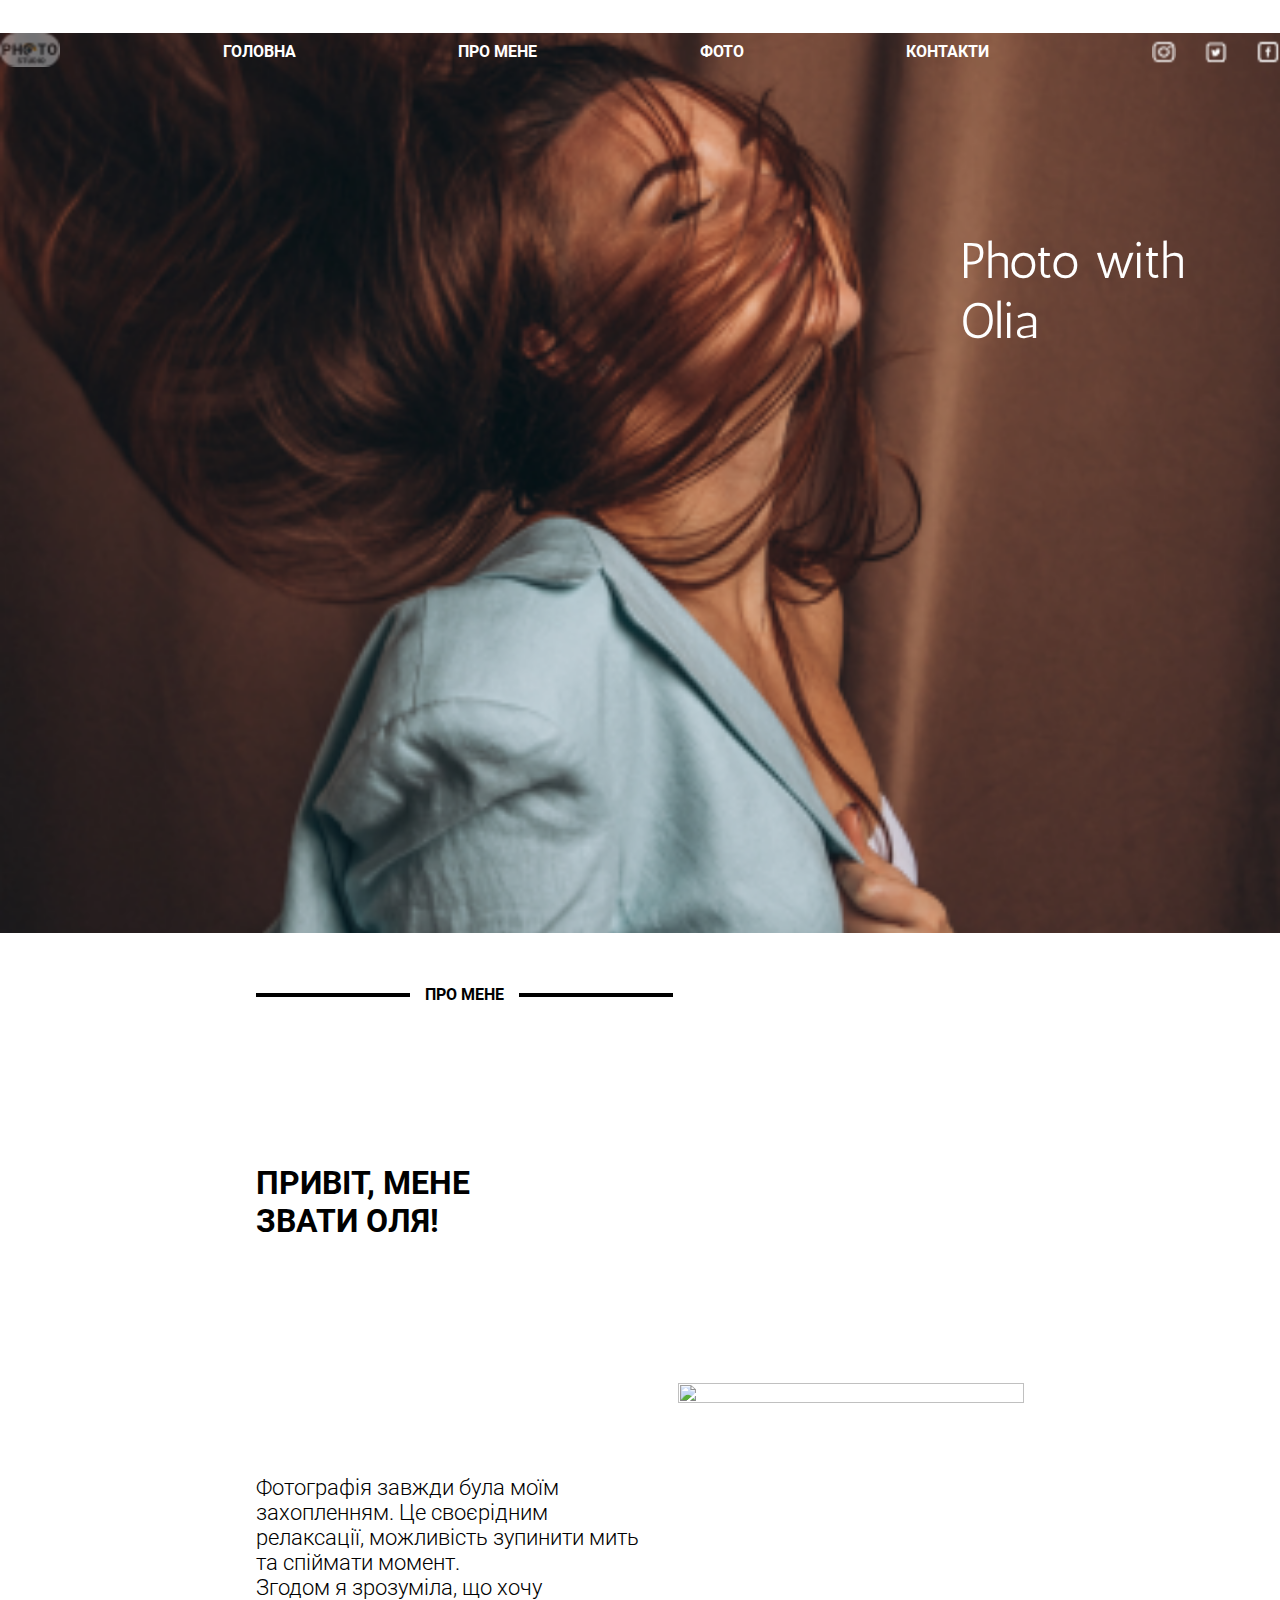
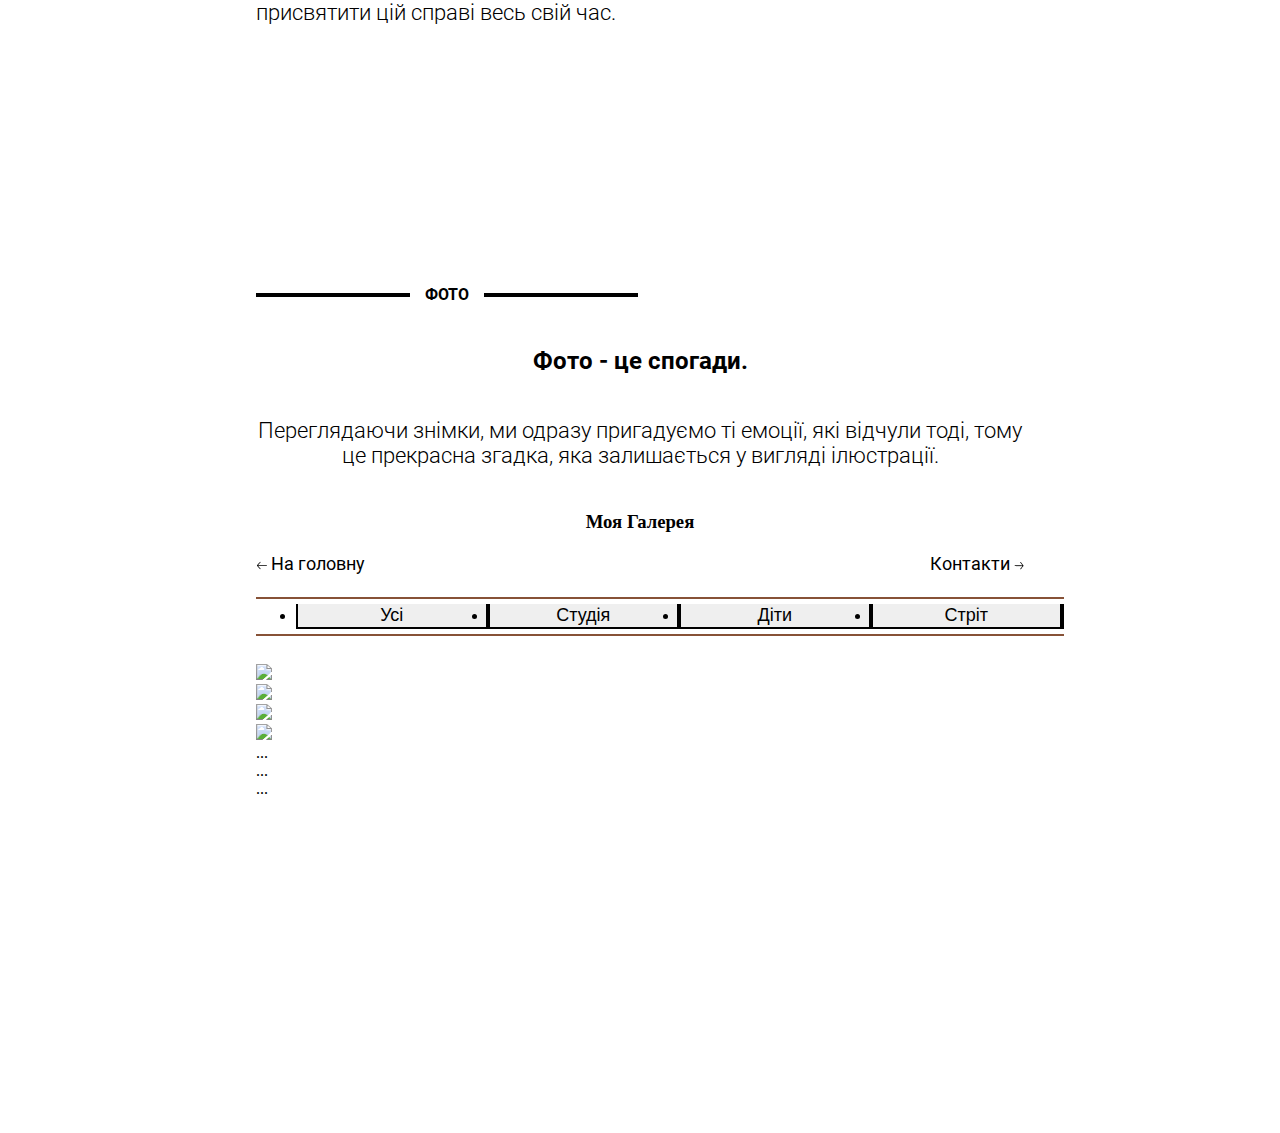
==== index.html @ 93c0c81e "was added new files" ====
<!DOCTYPE html>
<html>
<head>
	<title>Portfolio</title>
	<!-- CSS only -->
	<link href="https://cdn.jsdelivr.net/npm/bootstrap@5.2.0/dist/css/bootstrap.min.css" rel="stylesheet" integrity="sha384-gH2yIJqKdNHPEq0n4Mqa/HGKIhSkIHeL5AyhkYV8i59U5AR6csBvApHHNl/vI1Bx" crossorigin="anonymous">
	<link rel="stylesheet" type="text/css" href="css/style.css">
</head>
<body>

	<section id="first-srceen">
		<div class="container">
			<div class="row">
				<div class="col-md-12">
					<menu>
						<ul type="none" class="navbar-menu">
							<li>
								<img src="img/logo.png" width="60">
							</li>
							<li>
								<a href="">Головна</a>
							</li>
							<li>
								<a href="#aboutme">Про мене</a>
							</li>
							<li>
								<a href="#photos">Фото</a>
							</li>
							<li>
								<a href="">Контакти</a>
							</li>
							<li class="social-links">
								<a href="">
									<img src="img/inst.png" width="24" height="24">
								</a>
								<a href="">
									<img src="img/twitter.png" width="24" height="24">
								</a>
								<a href="">
									<img src="img/fb.png" width="24" height="24">
								</a>
							</li>
							
						</ul>
					</menu>
					<div class="main-txt">
						<p>Photo with Olia</p>
					</div>
				</div>
			</div>
		</div>

	</section>

<!-- 	<div class="top-part">
				<div class="lines"></div>
				<div class="aboutme-txt">ПРО МЕНЕ</div>
				<div class="lines"></div>

			</div> -->

	<section id="aboutme">
		<div class="container-custom">
			<div class="top-part">
				<div class="lines"></div>
				<div class="aboutme-txt">ПРО МЕНЕ</div>
				<div class="lines"></div>

			</div>
			<!-- <h1 class="hi">ПРИВІТ, МЕНЕ ЗВАТИ ОЛЯ!</h1> -->
			<div class="bottom-part">
				<div class="lft">
					<h1 class="hi">ПРИВІТ, МЕНЕ ЗВАТИ ОЛЯ!</h1>
					<p>Фотографія завжди була моїм захопленням. Це своєрідним релаксації, можливість зупинити мить та спіймати момент.
					<br>Згодом я зрозуміла, що хочу присвятити цій справі весь свій час.</p>
				</div>
				<div class="rghtt">
					<img src="img/img3.jpg" width="100%" height="100%">
				</div>
			</div>
		</div>
		
	</section>

	<section id="photos">
		<div class="container-custom">
			<div class="top-part">
				<div class="lines"></div>
				<div class="aboutme-txt">ФОТО</div>
				<div class="lines"></div>

			</div>

			<h2>Фото - це спогади.</h2>

			<p>Переглядаючи знімки, ми одразу пригадуємо ті емоції, які відчули тоді, тому це прекрасна згадка, яка залишається у вигляді ілюстрації.</p>

			<h3 align="center">Моя Галерея</h3>

			<div class="gallery-all">
				<div class="top-all">
					<div>
						<img src="img/left.png">
						<a href="#first-srceen">На головну</a>
					</div>
					<div>
						<a href="">Контакти</a>
						<img src="img/right.png">
					</div>
				</div>
				<div class="categories">
					<ul class="nav nav-tabs" id="myTab" role="tablist">
					  <li class="nav-item" role="presentation">
					    <button class="nav-link active" id="home-tab" data-bs-toggle="tab" data-bs-target="#home-tab-pane" type="button" role="tab" aria-controls="home-tab-pane" aria-selected="true">Усі</button>
					  </li>
					  <li class="nav-item" role="presentation">
					    <button class="nav-link" id="profile-tab" data-bs-toggle="tab" data-bs-target="#profile-tab-pane" type="button" role="tab" aria-controls="profile-tab-pane" aria-selected="false">Студія</button>
					  </li>
					  <li class="nav-item" role="presentation">
					    <button class="nav-link" id="contact-tab" data-bs-toggle="tab" data-bs-target="#contact-tab-pane" type="button" role="tab" aria-controls="contact-tab-pane" aria-selected="false">Діти</button>
					  </li>
					   <li class="nav-item" role="presentation">
					    <button class="nav-link" id="contact-tab" data-bs-toggle="tab" data-bs-target="#contact-tab-pane" type="button" role="tab" aria-controls="contact-tab-pane" aria-selected="false">Стріт</button>
					  </li>
					</ul>
					<div class="tab-content" id="myTabContent">
					  <div class="tab-pane fade show active" id="home-tab-pane" role="tabpanel" aria-labelledby="home-tab" tabindex="0">
					  	<div class="container">
					  		<div class="row">
					  			<div class="col-md-3">
					  				<img src="img/gallery/img1.jpg" width="100%">
					  			</div>
					  			<div class="col-md-3">
					  				<img src="img/gallery/img2.jpg" width="100%">
					  			</div>
					  			<div class="col-md-3">
					  				<img src="img/gallery/img3.jpg" width="100%">
					  			</div>
					  			<div class="col-md-3">
					  				<img src="img/gallery/img4.jpg" width="100%">
					  			</div>
					  		</div>
					  	</div>
					  </div>

					  <div class="tab-pane fade" id="profile-tab-pane" role="tabpanel" aria-labelledby="profile-tab" tabindex="0">...</div>

					  <div class="tab-pane fade" id="contact-tab-pane" role="tabpanel" aria-labelledby="contact-tab" tabindex="0">...</div>

					  <div class="tab-pane fade" id="disabled-tab-pane" role="tabpanel" aria-labelledby="disabled-tab" tabindex="0">...</div>
					</div>
				</div>
			</div>
		</div>
		
	</section>

<!-- JavaScript Bundle with Popper -->
<script src="https://cdn.jsdelivr.net/npm/bootstrap@5.2.0/dist/js/bootstrap.bundle.min.js" integrity="sha384-A3rJD856KowSb7dwlZdYEkO39Gagi7vIsF0jrRAoQmDKKtQBHUuLZ9AsSv4jD4Xa" crossorigin="anonymous"></script>
</body>
</html>
---- css/style.css ----
@font-face {
	font-family: Roboto;
  	src: url(../fonts/Roboto/Roboto-Regular.ttf);
}

@font-face {
	font-family: RobotoBold;
  	src: url(../fonts/Roboto/Roboto-Bold.ttf);
}

@font-face {
	font-family: RobotoLight;
  	src: url(../fonts/Roboto/Roboto-Light.ttf);
}

@font-face {
	font-family: Antic;
  	src: url(../fonts/Antic/Antic-Regular.ttf);
}

body {
	margin: 0;
	padding: 0;
	box-sizing: border-box;
}

#first-srceen {
	background-image: url(../img/mainimg.png);
	width: 100%;
	height: 100vh;
	background-repeat: no-repeat;
	background-size: cover;
	background-position: center;
}

menu {
	margin-top: 33px;
	padding-left: 0;
	margin-bottom: 160px;
}

.navbar-menu {
	padding-left: 0;
	display: flex;
	width: 100%;
	justify-content: space-between;
	align-items: center;
}

.navbar-menu li a {
	font-family: RobotoBold;
	font-style: normal;
	font-size: 16px;
	line-height: 8px;
	color: #fff;
	text-transform: uppercase;
	text-decoration: none;
}

.social-links {
	width: 10%;
	display: flex;
	justify-content: space-between;
}

.main-txt {
	font-family: Antic;
	font-style: normal;
	font-weight: 400;
	font-size: 50px;
	line-height: normal;
	color: #FFFFFF;
	width: 299px;
	margin-left: 75%;

}


/* about me */

#aboutme
 {
	width: 100%;
	height: 100vh;
	padding-top: 58px;
	padding-bottom: 69px;
	box-sizing: border-box;
}

#photos {
	width: 100%;
	height: 100vh;
	padding-top: 58px;
	padding-bottom: 69px;
	box-sizing: border-box;

}

.container-custom {
	width: 60%;
	margin: 0 auto;
	height: 90%;
}

.top-part {
	display: flex;
	align-items: center;
	margin-bottom: 48px;
}

.lines {
	width: 150px;
	border: 2px solid #000000;
	height: 0;
}

.aboutme-txt {
	font-family: RobotoBold;
	font-style: normal;
	font-size: 16px;
	line-height: 8px;
	color: #000000;
	margin-left: 15px;
	margin-right: 15px;
	display: flex;
	align-items: center;
}

h1 {
	width: 260px;
	font-family: RobotoBold;
	font-style: normal;
	line-height: normal;
	color: #000000;

}

.rghtt {
	width: 45%;
}

.lft {
	width: 50%;
	display: flex;
	align-items: flex-start;
    flex-direction: column;
    justify-content: space-around;
    height: 100%;
}

.lft p {
	font-family: RobotoLight;
	font-style: normal;
	font-size: 22px;
	line-height: normal;
	color: #000000;
}

.bottom-part {
	display: flex;
	height: 100%;
	justify-content: space-between;
	align-items: center;
}

.rght {
	background-image: url(../img/img3.jpg);
	width: 50%;
	/*height: 100%;*/
	/*background-size: contain;*/
	background-repeat: no-repeat;
}

h2 {
	font-family: RobotoBold;
	/*font-size: 24px;*/
	line-height: 28px;
	color: #000000;
	text-align: center;
	margin-bottom: 43px;
}

#photos p {
	font-family: RobotoLight;
	font-size: 22px;
	line-height: normal;
	color: #000000;
	text-align: center;
	margin-bottom: 43px;

}

.gallery-all {
	width: 100%;
	margin-top: 20px;
	margin-bottom: 20px;
}

.top-all {
	width: 100%;
	display: flex;
	justify-content: space-between;
	margin-bottom: 23px;
}

.top-all a {
	font-family: Roboto;
	font-style: normal;
	font-size: 18px;
	text-decoration: none;
	color: #000;
}

.nav-tabs {
	width: 100%;
	display: flex;
	justify-content: space-between;
	border-top: 2px solid #875237;
	border-bottom: 2px solid #875237;
	padding-top: 5px;
	padding-bottom: 5px;
	margin-bottom: 28px;


}

.nav-item {
	width: 25%;

}

.nav-tabs .nav-link,
.nav-tabs .nav-link.active {
	border-left: 2px solid #000000;
/*	border-right: 2px solid #000000;*/
	border-radius: 0;
	border-top: 0;
	font-size: 18px;
	width: 100%;
	display: flex;
	justify-content: center;
	color: #000;
}

.nav-item:last-child {
	border-right: 2px solid #000000;
}
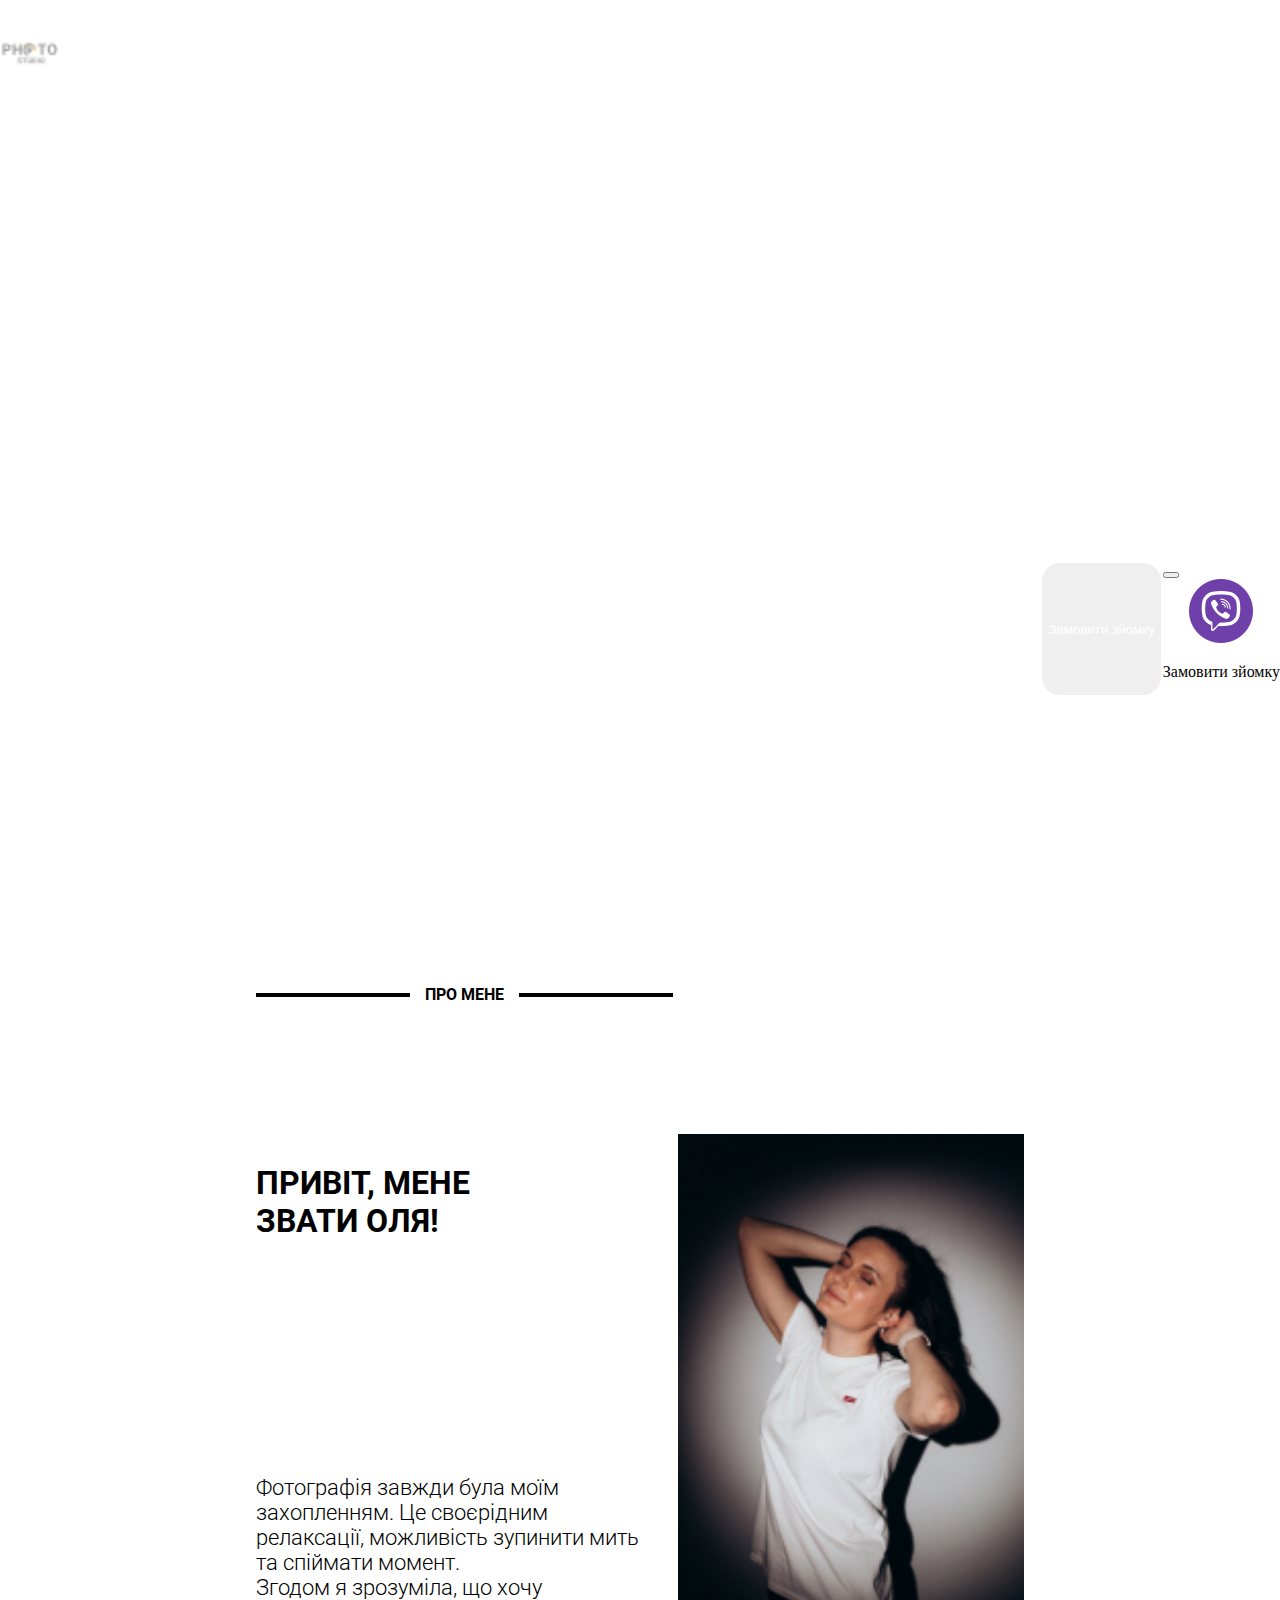
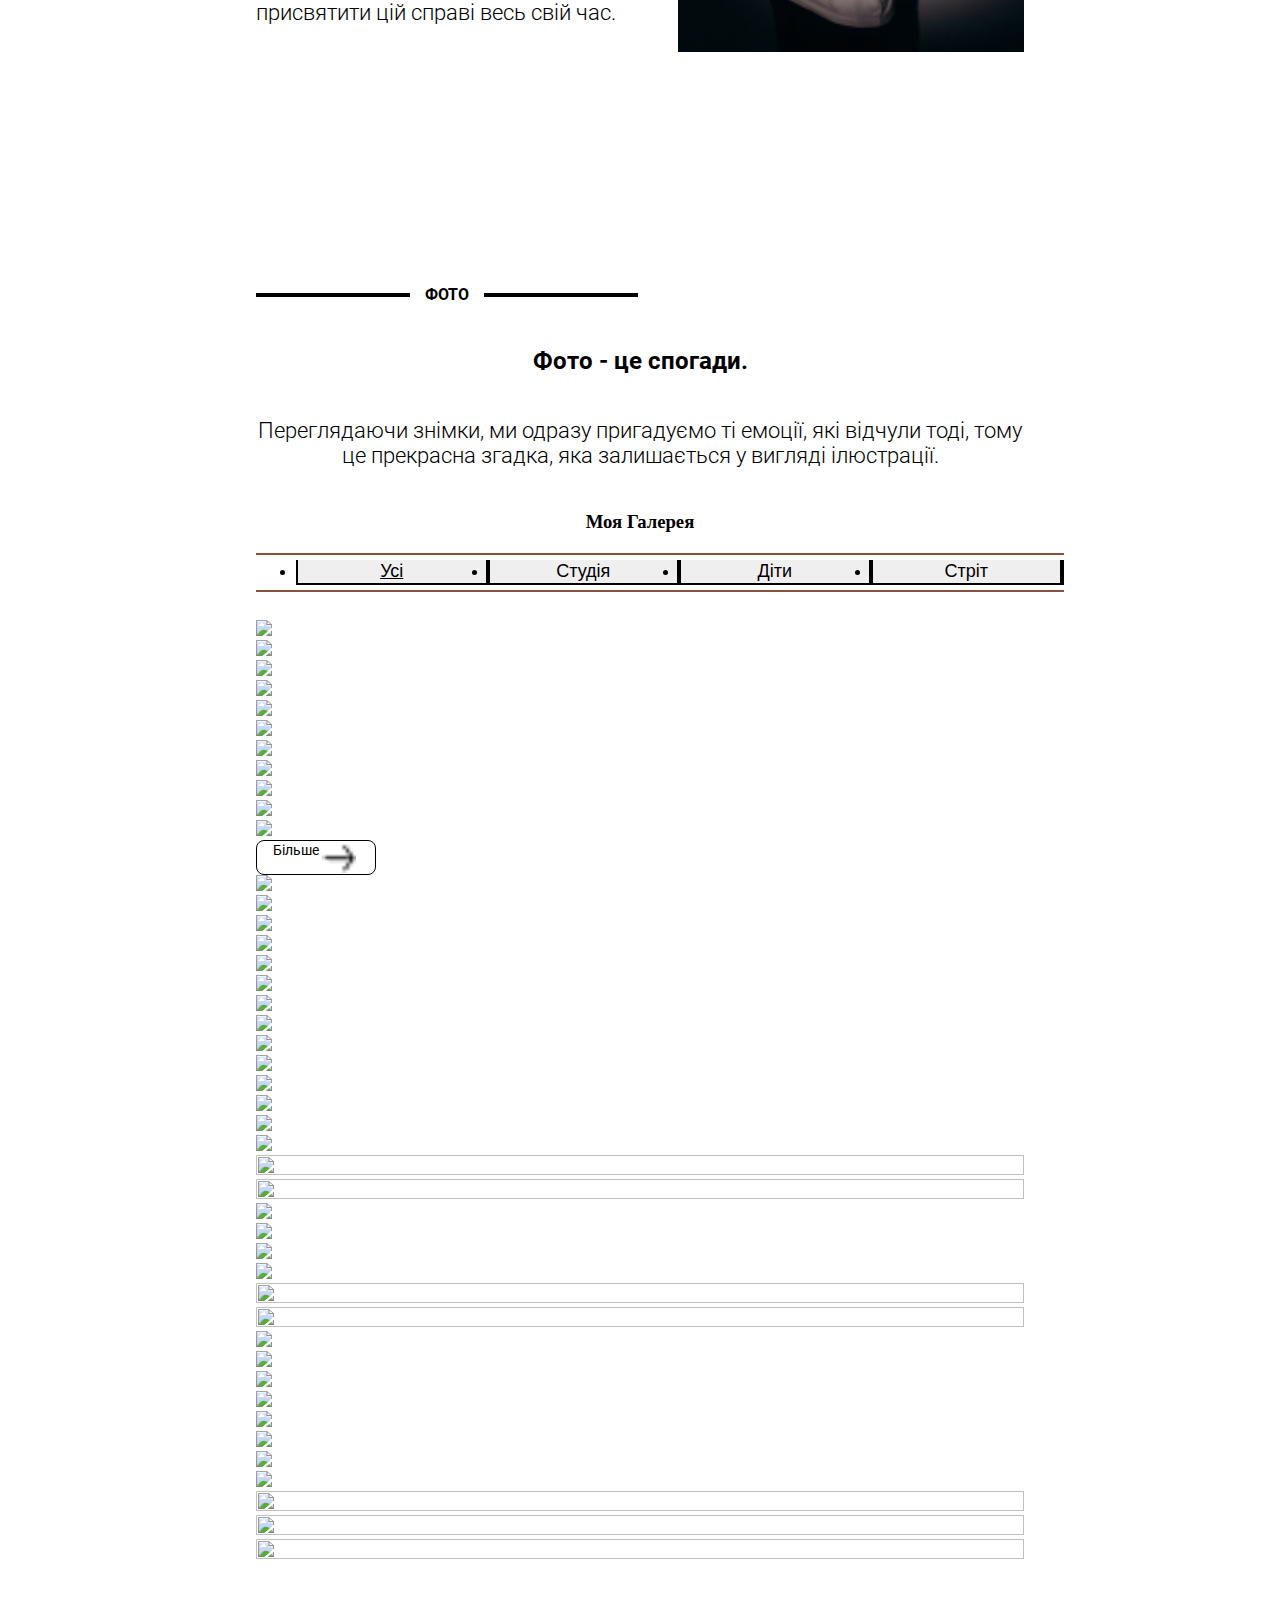
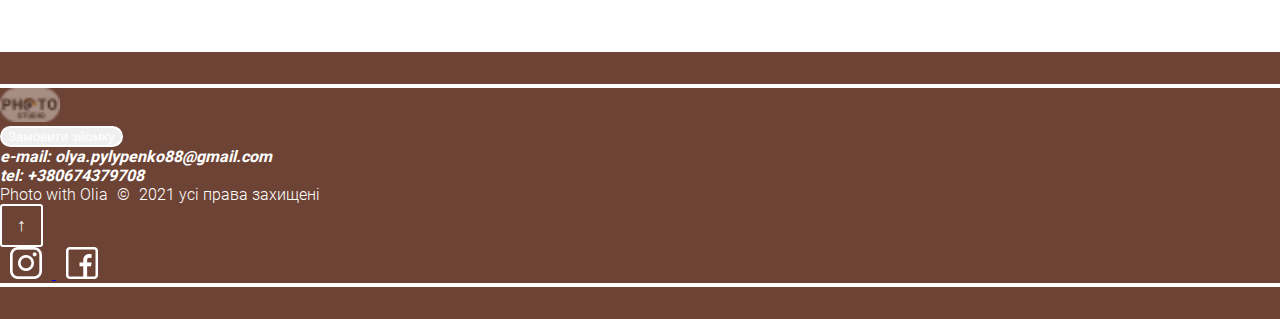
==== commit a8591b75: "was finished lending page" ====
--- a/index.html
+++ b/index.html
@@ -1,9 +1,15 @@
 <!DOCTYPE html>
 <html>
 <head>
-	<title>Portfolio</title>
+	<title>Photo with Olia</title>
 	<!-- CSS only -->
 	<link href="https://cdn.jsdelivr.net/npm/bootstrap@5.2.0/dist/css/bootstrap.min.css" rel="stylesheet" integrity="sha384-gH2yIJqKdNHPEq0n4Mqa/HGKIhSkIHeL5AyhkYV8i59U5AR6csBvApHHNl/vI1Bx" crossorigin="anonymous">
+	<link rel="icon" href="favicon.ico" type="image/x-icon">
+  	<link rel="shortcut icon" href="favicon.ico" type="image/x-icon">
+  	<!-- Apple Touch Icon -->
+  	<link rel="apple-touch-icon" href="favicon.ico">
+	<meta name="viewport" content="width=device-width, initial-scale=1">
+	<meta name="description" content="Photo with Olia">
 	<link rel="stylesheet" type="text/css" href="css/style.css">
 </head>
 <body>
@@ -15,7 +21,7 @@
 					<menu>
 						<ul type="none" class="navbar-menu">
 							<li>
-								<img src="img/logo.png" width="60">
+								<img src="img/logo.png" width="60" class="loggo">
 							</li>
 							<li>
 								<a href="">Головна</a>
@@ -27,17 +33,15 @@
 								<a href="#photos">Фото</a>
 							</li>
 							<li>
-								<a href="">Контакти</a>
+								<a href="#contacts">Контакти</a>
 							</li>
 							<li class="social-links">
-								<a href="">
-									<img src="img/inst.png" width="24" height="24">
+								<a href="https://www.instagram.com/pylypenko.olya/" target="_blank">
+									<img src="img/instagram.png" hspace="10">
 								</a>
-								<a href="">
-									<img src="img/twitter.png" width="24" height="24">
-								</a>
-								<a href="">
-									<img src="img/fb.png" width="24" height="24">
+
+								<a href="https://www.facebook.com/olya.pylypenko.96" target="_blank">
+									<img src="img/facebook.png" hspace="10">
 								</a>
 							</li>
 							
@@ -46,18 +50,37 @@
 					<div class="main-txt">
 						<p>Photo with Olia</p>
 					</div>
+
+					<div class="made-order">
+						<!-- Button trigger modal -->
+						<button type="button" class="btn made-order-btn" data-bs-toggle="modal" data-bs-target="#exampleModal">
+						  Замовити зйомку
+						</button>
+
+						<!-- Modal -->
+						<div class="modal fade" id="exampleModal" tabindex="-1" aria-labelledby="exampleModalLabel" aria-hidden="true">
+						  <div class="modal-dialog">
+						    <div class="modal-content">
+						      <div class="modal-header">
+						        <button type="button" class="btn-close" data-bs-dismiss="modal" aria-label="Close"></button>
+						      </div>
+						      <div class="modal-body">
+						      	<a href="viber://chat?number=+380674379708">
+						        	<img src="img/viber.png">
+
+						        </a>
+						        <p>Замовити зйомку</p>
+						      </div>
+						    </div>
+						  </div>
+						</div>
+					</div>
 				</div>
 			</div>
 		</div>
 
 	</section>
 
-<!-- 	<div class="top-part">
-				<div class="lines"></div>
-				<div class="aboutme-txt">ПРО МЕНЕ</div>
-				<div class="lines"></div>
-
-			</div> -->
 
 	<section id="aboutme">
 		<div class="container-custom">
@@ -67,7 +90,6 @@
 				<div class="lines"></div>
 
 			</div>
-			<!-- <h1 class="hi">ПРИВІТ, МЕНЕ ЗВАТИ ОЛЯ!</h1> -->
 			<div class="bottom-part">
 				<div class="lft">
 					<h1 class="hi">ПРИВІТ, МЕНЕ ЗВАТИ ОЛЯ!</h1>
@@ -75,7 +97,7 @@
 					<br>Згодом я зрозуміла, що хочу присвятити цій справі весь свій час.</p>
 				</div>
 				<div class="rghtt">
-					<img src="img/img3.jpg" width="100%" height="100%">
+					<img src="img/gallery/self2.png" width="100%" height="100%">
 				</div>
 			</div>
 		</div>
@@ -98,16 +120,6 @@
 			<h3 align="center">Моя Галерея</h3>
 
 			<div class="gallery-all">
-				<div class="top-all">
-					<div>
-						<img src="img/left.png">
-						<a href="#first-srceen">На головну</a>
-					</div>
-					<div>
-						<a href="">Контакти</a>
-						<img src="img/right.png">
-					</div>
-				</div>
 				<div class="categories">
 					<ul class="nav nav-tabs" id="myTab" role="tablist">
 					  <li class="nav-item" role="presentation">
@@ -120,7 +132,7 @@
 					    <button class="nav-link" id="contact-tab" data-bs-toggle="tab" data-bs-target="#contact-tab-pane" type="button" role="tab" aria-controls="contact-tab-pane" aria-selected="false">Діти</button>
 					  </li>
 					   <li class="nav-item" role="presentation">
-					    <button class="nav-link" id="contact-tab" data-bs-toggle="tab" data-bs-target="#contact-tab-pane" type="button" role="tab" aria-controls="contact-tab-pane" aria-selected="false">Стріт</button>
+					    <button class="nav-link" id="street-tab" data-bs-toggle="tab" data-bs-target="#street-tab-pane" type="button" role="tab" aria-controls="street-tab-pane" aria-selected="false">Стріт</button>
 					  </li>
 					</ul>
 					<div class="tab-content" id="myTabContent">
@@ -140,20 +152,263 @@
 					  				<img src="img/gallery/img4.jpg" width="100%">
 					  			</div>
 					  		</div>
+					  		<div class="row mt-5">
+					  			<div class="col-md-3">
+					  				<img src="img/gallery/img9.jpg" width="100%">
+					  			</div>
+					  			<div class="col-md-3">
+					  				<img src="img/gallery/img6.jpg" width="100%">
+					  			</div>
+					  			<div class="col-md-3">
+					  				<img src="img/gallery/img7.jpg" width="100%">
+					  			</div>
+					  			<div class="col-md-3">
+					  				<img src="img/gallery/img8.jpg" width="100%">
+					  			</div>
+					  		</div>
+					  		<div class="row mt-5 mb-5">
+					  			<div class="col-md-3">
+					  				<img src="img/gallery/img10.jpg" width="100%">
+					  			</div>
+					  			<div class="col-md-3">
+					  				<img src="img/gallery/img11.jpg" width="100%">
+					  			</div>
+					  			<div class="col-md-3">
+					  				<img src="img/gallery/img12.jpg" width="100%">
+					  			</div>
+					  			<div class="col-md-3 d-flex align-items-center justify-content-center">
+					  				<button class="learn-more d-flex align-items-center">
+					  					<a href="gallery.html" target="_blank">Більше</a>
+					  					<img src="img/right.png" hspace="3">
+					  				</button>
+					  			</div>
+					  		</div>
 					  	</div>
 					  </div>
 
-					  <div class="tab-pane fade" id="profile-tab-pane" role="tabpanel" aria-labelledby="profile-tab" tabindex="0">...</div>
-
-					  <div class="tab-pane fade" id="contact-tab-pane" role="tabpanel" aria-labelledby="contact-tab" tabindex="0">...</div>
-
-					  <div class="tab-pane fade" id="disabled-tab-pane" role="tabpanel" aria-labelledby="disabled-tab" tabindex="0">...</div>
+					  <div class="tab-pane fade" id="profile-tab-pane" role="tabpanel" aria-labelledby="profile-tab" tabindex="0">
+					  	<!-- studio -->
+
+					  	<div class="container">
+					  		<div class="row">
+					  			<div class="col-md-3">
+					  				<img src="img/gallery/studio/img1.jpg" width="100%">
+					  			</div>
+					  			<div class="col-md-3">
+					  				<img src="img/gallery/studio/img17.jpg" width="100%">
+					  			</div>
+
+
+					  			<div class="col-md-3">
+					  				<img src="img/gallery/studio/img18.jpg" width="100%">
+					  			</div>
+					  			
+					  			<div class="col-md-3">
+					  				<img src="img/gallery/studio/img19.jpg" width="100%">
+					  			</div>
+					  		</div>
+					  		<div class="row mt-5">
+					  			<div class="col-md-3">
+					  				<img src="img/gallery/studio/img2.jpg" width="100%">
+					  			</div>
+					  			<div class="col-md-3">
+					  				<img src="img/gallery/studio/img3.jpg" width="100%">
+					  			</div>
+					  			<div class="col-md-3">
+					  				<img src="img/gallery/studio/img4.jpg" width="100%">
+					  			</div>
+					  			<div class="col-md-3">
+					  				<img src="img/gallery/studio/st3.jpg" width="100%">
+					  			</div>
+					  		</div>
+					  		<div class="row mt-5 mb-5">
+					  			<div class="col-md-3">
+					  				<img src="img/gallery/studio/img6.jpg" width="100%">
+					  			</div>
+					  			<div class="col-md-3">
+					  				<img src="img/gallery/studio/img7.jpg" width="100%">
+					  			</div>
+					  			<div class="col-md-3">
+					  				<img src="img/gallery/studio/img8.jpg" width="100%">
+					  			</div>
+					  			<div class="col-md-3 d-flex align-items-center justify-content-center">
+					  				<img src="img/gallery/studio/img9.jpg" width="100%">
+					  			</div>
+					  		</div>
+					  	</div>
+
+						<!-- studio -->
+
+					  </div>
+
+					  <div class="tab-pane fade" id="contact-tab-pane" role="tabpanel" aria-labelledby="contact-tab" tabindex="0">
+					  		<!-- kids -->
+
+					  	<div class="container">
+					  		<div class="row">
+					  			<div class="col-md-3">
+					  				<img src="img/gallery/kids/img13.jpg" width="100%">
+					  			</div>
+
+					  			<div class="col-md-3">
+					  				<img src="img/gallery/kids/k5.jpg" width="100%">
+					  			</div>
+
+
+					  			<div class="col-md-6">
+					  				<img src="img/gallery/kids/k3.jpg" width="100%" height="100%">
+					  			</div>
+					  			
+					  		</div>
+					  		<div class="row mt-5">
+					  			<div class="col-md-6">
+					  				<img src="img/gallery/kids/k4.jpg" width="100%" height="100%">
+					  			</div>
+					  			<div class="col-md-3">
+					  				<img src="img/gallery/kids/k7.jpg" width="100%">
+					  			</div>
+					  			<div class="col-md-3">
+					  				<img src="img/gallery/kids/k8.jpg" width="100%">
+					  			</div>
+					  		</div>
+					  		<div class="row mt-5 mb-5">
+					  			<div class="col-md-3">
+					  				<img src="img/gallery/kids/k6.jpg" width="100%">
+					  			</div>
+					  			
+					  			<div class="col-md-3">
+					  				<img src="img/gallery/img10.jpg" width="100%">
+					  			</div>
+					  			<div class="col-md-6">
+					  				<img src="img/gallery/kids/k1.jpg" width="100%" height="100%">
+					  			</div>
+					  		</div>
+					  		<div class="row mt-5 mb-5">
+					  			<div class="col-md-6">
+					  				<img src="img/gallery/kids/k2.jpg" width="100%" height="100%">
+					  			</div>
+					  			<div class="col-md-3">
+					  				<img src="img/gallery/img11.jpg" width="100%">
+					  			</div>
+					  			
+					  			<div class="col-md-3">
+					  				<img src="img/gallery/img12.jpg" width="100%">
+					  			</div>
+					  		
+					  		</div>
+					  	</div>
+
+						<!-- kids -->
+					  </div>
+
+					  <div class="tab-pane fade" id="street-tab-pane" role="tabpanel" aria-labelledby="disabled-tab" tabindex="0">
+					  	<!-- street -->
+
+					  	<div class="container">
+					  		<div class="row mt-5">
+					  			<div class="col-md-3">
+					  				<img src="img/gallery/street/img14.jpg" width="100%">
+					  			</div>
+					  			<div class="col-md-3">
+					  				<img src="img/gallery/street/img15.jpg" width="100%">
+					  			</div>
+					  			<div class="col-md-3">
+					  				<img src="img/gallery/street/img20.jpg" width="100%">
+					  			</div>
+					  			<div class="col-md-3">
+					  				<img src="img/gallery/street/img21.jpg" width="100%">
+					  			</div>
+					  		</div>
+
+					  		<div class="row mt-5">
+					  			<div class="col-md-3">
+					  				<img src="img/gallery/street/img22.jpg" width="100%">
+					  			</div>
+					  			<div class="col-md-3">
+					  				<img src="img/gallery/street/img11.jpg" width="100%">
+					  			</div>
+
+
+					  			<div class="col-md-6">
+					  				<img src="img/gallery/street/str1.jpg" width="100%" height="100%">
+					  			</div>
+
+					  			
+					  		</div>
+					  	
+					  		<div class="row mt-5 mb-5">
+					  			<div class="col-md-6">
+					  				<img src="img/gallery/street/str2.jpg" width="100%" height="100%">
+					  			</div>
+					  			<div class="col-md-6">
+					  				<img src="img/gallery/street/str3.jpg" width="100%" height="100%">
+					  			</div>
+					  			
+					  		</div>
+					  	</div>
+
+						<!-- street -->
+					  </div>
 					</div>
 				</div>
 			</div>
 		</div>
 		
 	</section>
+
+	<footer id="contacts">
+		<div class="container">
+			<div class="row">
+				<div class="col-md-12">
+					<div class="line-footer"></div>
+				</div>
+			</div>
+			<div class="row mt-5 mb-5">
+				<div class="col-md-4 d-flex align-items-center fl">
+					<img src="img/logo.png" width="60"  class="loggo">
+				</div>
+				<div class="col-md-4 d-flex justify-content-center align-items-center">
+					<button type="button" class="btn made-order-btn" data-bs-toggle="modal" data-bs-target="#exampleModal">
+						  Замовити зйомку
+						</button>
+				</div>
+				<div class="col-md-4 d-flex justify-content-center align-items-center">
+					<address>
+						<span>e-mail: olya.pylypenko88@gmail.com</span>
+						<span>tel: +380674379708</span>
+					</address>
+				</div>
+			</div>
+
+			<div class="row mb-5">
+				<div class="col-md-4 d-flex align-items-center rights">
+					<span>Photo with Olia</span>
+					<span class="copy">&copy;</span>
+					<span> 2021 усі права захищені </span>
+				</div>
+				<div class="col-md-4 d-flex justify-content-center align-items-center">
+					<div class="square">
+						<a href="#first-srceen" class="to-top">&uarr;</a>
+					</div>
+				</div>
+				<div class="col-md-4 d-flex justify-content-center align-items-center">
+					<a href="https://www.instagram.com/pylypenko.olya/" target="_blank">
+						<img src="img/instagram.png" hspace="10">
+					</a>
+
+					<a href="https://www.facebook.com/olya.pylypenko.96" target="_blank">
+					<img src="img/facebook.png" hspace="10">
+					</a>
+				</div>
+			</div>
+			<div class="row">
+				<div class="col-md-12">
+					<div class="line-footer"></div>
+				</div>
+			</div>
+		</div>
+		
+	</footer>
 
 <!-- JavaScript Bundle with Popper -->
 <script src="https://cdn.jsdelivr.net/npm/bootstrap@5.2.0/dist/js/bootstrap.bundle.min.js" integrity="sha384-A3rJD856KowSb7dwlZdYEkO39Gagi7vIsF0jrRAoQmDKKtQBHUuLZ9AsSv4jD4Xa" crossorigin="anonymous"></script>
--- a/css/style.css
+++ b/css/style.css
@@ -24,8 +24,13 @@
 	box-sizing: border-box;
 }
 
+body, html {
+	scroll-behavior: smooth;
+}
+
+
 #first-srceen {
-	background-image: url(../img/mainimg.png);
+	background-image: url(../img/gallery/self3.jpg);
 	width: 100%;
 	height: 100vh;
 	background-repeat: no-repeat;
@@ -55,6 +60,10 @@
 	color: #fff;
 	text-transform: uppercase;
 	text-decoration: none;
+}
+
+.navbar-menu li a:hover {
+	text-decoration: underline;
 }
 
 .social-links {
@@ -75,6 +84,32 @@
 
 }
 
+.made-order {
+	margin-top: 110px;
+	margin-left: 83%;
+}
+
+.made-order-btn {
+	border: 2px solid #fff;
+	border-radius: 20px;
+	color: #fff;
+}
+
+.modal-header {
+	border-bottom: 0;
+}
+
+.modal-dialog {
+	--bs-modal-width: 25%;
+}
+
+.modal-body {
+	display: flex;
+	justify-content: center;
+	align-items: center;
+	flex-direction: column;
+}
+
 
 /* about me */
 
@@ -89,7 +124,6 @@
 
 #photos {
 	width: 100%;
-	height: 100vh;
 	padding-top: 58px;
 	padding-bottom: 69px;
 	box-sizing: border-box;
@@ -211,6 +245,10 @@
 	color: #000;
 }
 
+.top-all a:hover {
+	text-decoration: underline;
+}
+
 .nav-tabs {
 	width: 100%;
 	display: flex;
@@ -221,7 +259,6 @@
 	padding-bottom: 5px;
 	margin-bottom: 28px;
 
-
 }
 
 .nav-item {
@@ -232,7 +269,6 @@
 .nav-tabs .nav-link,
 .nav-tabs .nav-link.active {
 	border-left: 2px solid #000000;
-/*	border-right: 2px solid #000000;*/
 	border-radius: 0;
 	border-top: 0;
 	font-size: 18px;
@@ -242,7 +278,220 @@
 	color: #000;
 }
 
+.nav-tabs .nav-link.active {
+	text-decoration: underline;
+}
+
 .nav-item:last-child {
 	border-right: 2px solid #000000;
 }
 
+.learn-more {
+	width: 120px;
+	height: 35px;
+	border: 1px solid #000000;
+	border-radius: 8px;
+	background-color: transparent;
+	display: flex;
+	justify-content: center;
+}
+
+.learn-more a {
+	font-family: Roboto;
+	font-size: 14px;
+	color: #000000;
+	text-decoration: none;
+}
+
+.learn-more a:hover {
+	text-decoration: underline;
+}
+
+/* footer */
+
+footer {
+	width: 100%;
+	padding-top: 32px;
+	padding-bottom: 32px;
+	background: #6D4335;
+}
+
+.line-footer {
+	width: 100%;
+	border: 2px solid #FFFFFF;
+}
+
+.order {
+	width: 213px;
+	height: 35px;
+	border: 1px solid #FFFFFF;
+	background: transparent;
+	border-radius: 13px;
+	font-size: 14px;
+	color: #FFFFFF;
+
+}
+
+address {
+	display: flex;
+	flex-direction: column;
+
+}
+
+address span {
+	color: #fff;
+	font-family: RobotoBold;
+}
+
+.rights {
+	font-family: RobotoLight;
+	font-size: 16px;
+	color: #FFFFFF;
+}
+
+.copy {
+	margin-left: 5px;
+	margin-right: 5px;
+}
+
+.square {
+	width: 39px;
+	height: 39px;
+	border: 2px solid #fff;
+	border-radius: 3px;
+	display: flex;
+	justify-content: center;
+	align-items: center;
+}
+
+.to-top {
+	text-decoration: none;
+	color: #fff;
+	font-size: 18px;
+}
+
+.social-footer {
+	display: flex;
+	justify-content: space-around;
+}
+
+.main-txt {
+	margin-left: 0px;
+	width: 100%;
+	display: flex;
+	justify-content: flex-end;
+}
+
+.main-txt p {
+	width: 18%;
+	text-align: left;
+}
+
+.made-order {
+	display: flex;
+	justify-content: flex-end;
+	margin-left: 0px;
+}
+
+.to-top:hover {
+	color: #fff !important;
+	/*text-decoration: none;*/
+}
+
+
+@media only screen and (min-width: 320px) and (max-width: 475px) {
+	.social-links {
+		display: none;
+	}
+	.navbar-menu li a {
+		font-size: 12px;
+	}
+	.loggo {
+		width: 40px;
+	}
+	.main-txt,
+	.made-order {
+		margin-left: 0;
+		width: 100%;
+		display: flex;
+		justify-content: flex-end;
+	}
+
+	.container-custom {
+		width: 90%;
+	}
+	.lft p {
+		font-size: 14px;
+	}
+	#aboutme {
+		height: auto;
+	}
+	.lines {
+		width: 50px;
+	}
+	h1 {
+		font-size: 24px;
+		width: 160px;
+	}
+	.aboutme-txt {
+		font-size: 12px;
+	}
+
+	h2 {
+		font-size: 24px;
+	}
+	#photos p {
+		font-size: 14px;
+	}
+	#photos {
+		padding-top: 0;
+	}
+	.nav-tabs .nav-link, .nav-tabs .nav-link.active {
+		font-size: 14px;
+	}
+
+	.col-md-3 {
+		width: 50%;
+		margin-bottom: 20px;
+	}
+	.mt-5
+	 {
+		margin-top: 20px !important;
+	}
+	.mb-5 {
+		margin-bottom: 0px !important;
+	}
+	.col-md-4,
+	.col-md-6 {
+		margin-bottom: 20px !important;
+	}
+	.rights {
+		justify-content: center;
+		font-size: 12px;
+	}
+	address {
+		align-items: center;
+		font-size: 12px;
+	}
+	.made-order-btn {
+		font-size: 12px;
+	}
+	.fl {
+		justify-content: center;
+	}
+
+	.main-txt p {
+		width: 43%;
+		text-align: left;
+		font-size: 30px;
+	}
+	.mrt-20 {
+		padding-top: 20px;
+	}
+}
+
+
+
+
+
+
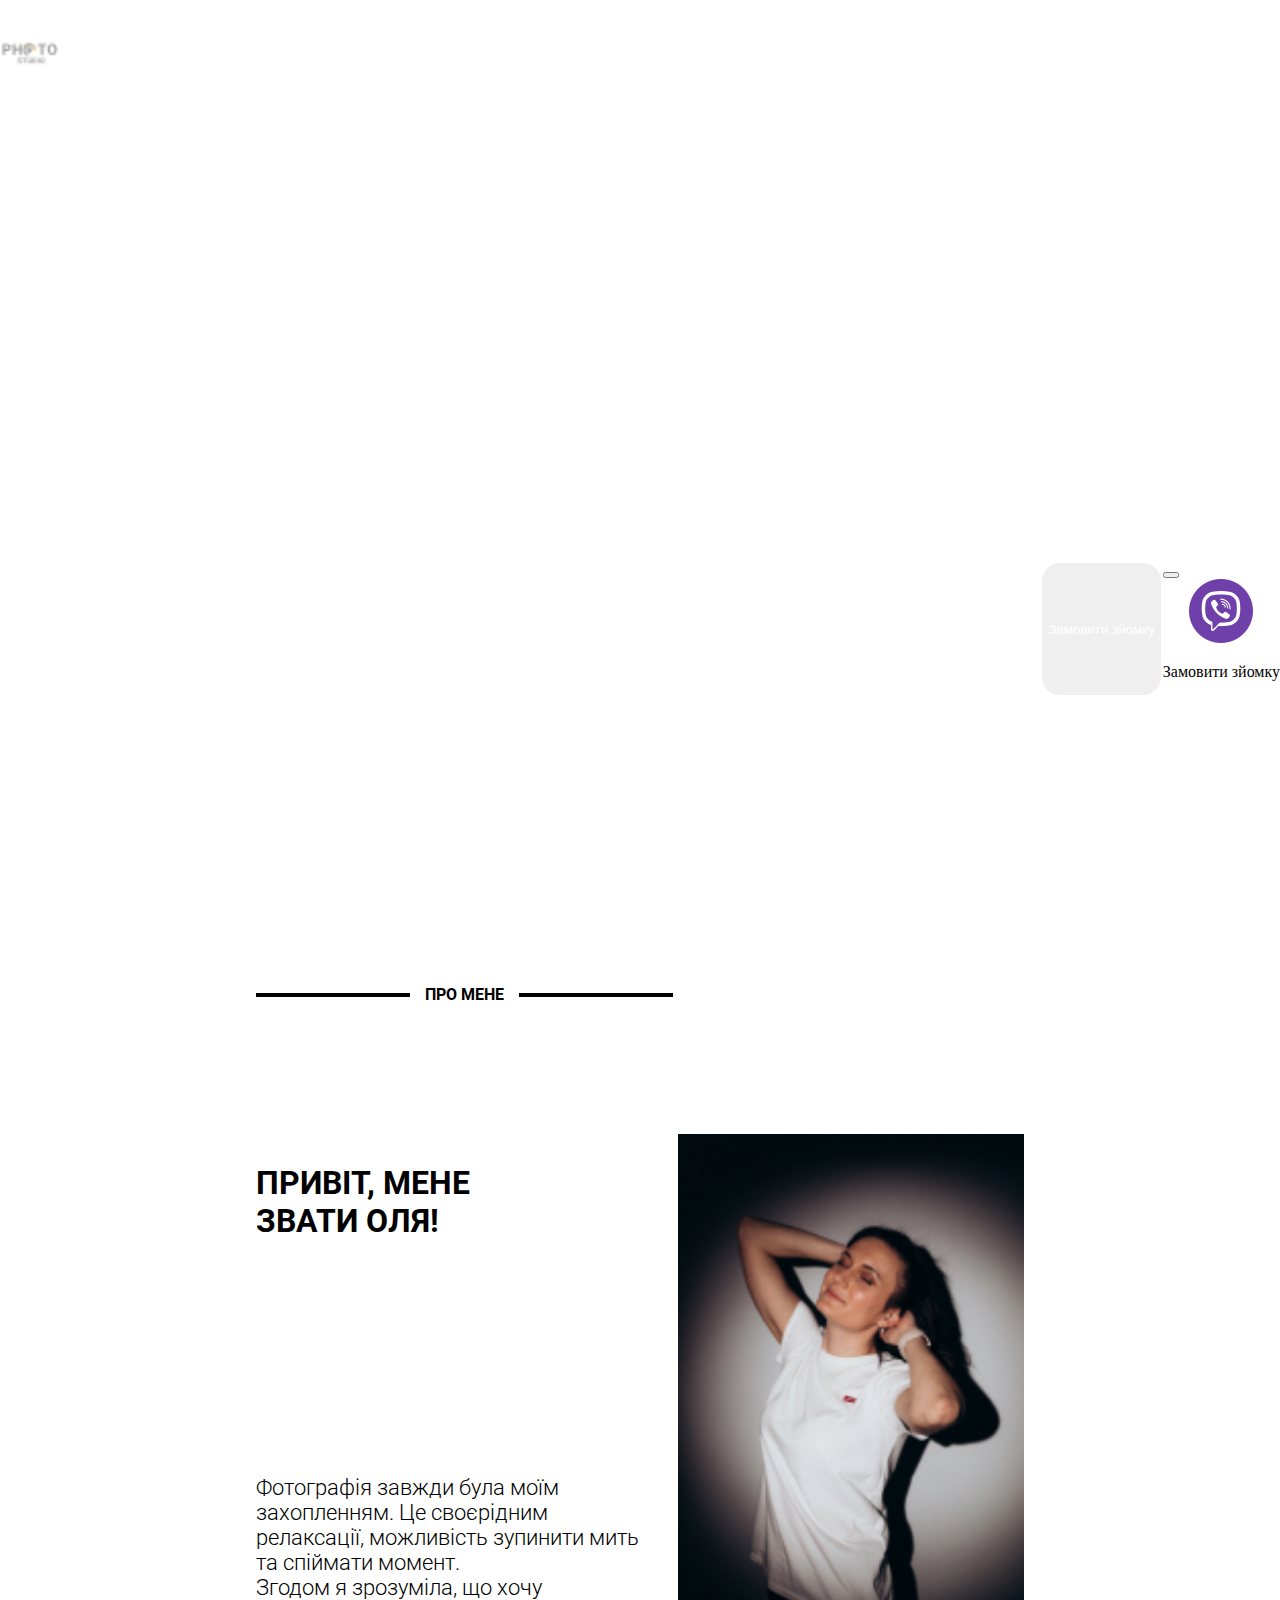
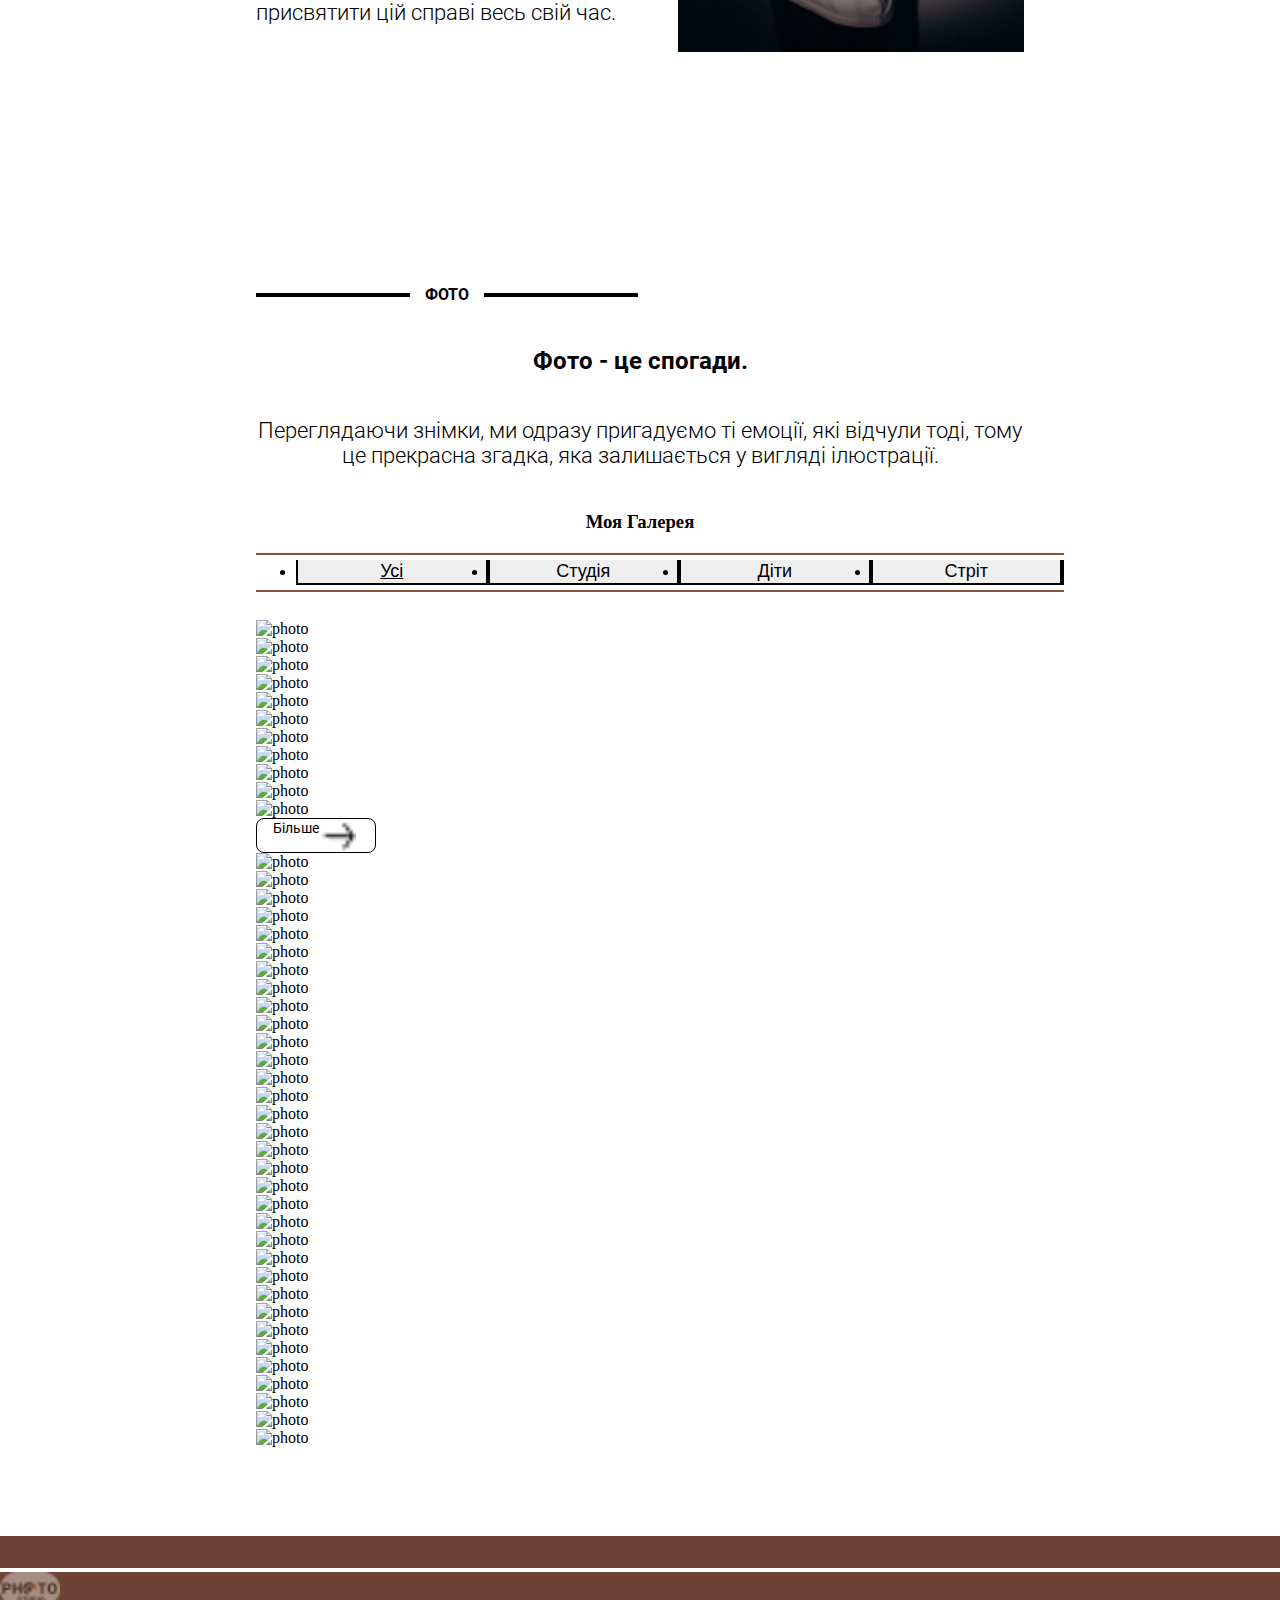
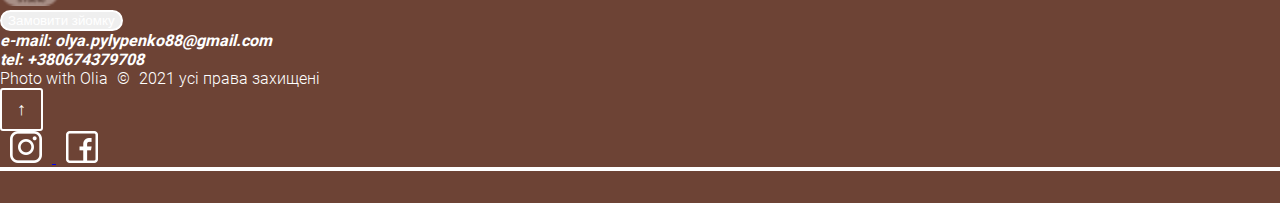
==== commit 110df3ba: "was added lazy loading and meta" ====
--- a/index.html
+++ b/index.html
@@ -2,6 +2,7 @@
 <html>
 <head>
 	<title>Photo with Olia</title>
+	<meta charset="utf-8">
 	<!-- CSS only -->
 	<link href="https://cdn.jsdelivr.net/npm/bootstrap@5.2.0/dist/css/bootstrap.min.css" rel="stylesheet" integrity="sha384-gH2yIJqKdNHPEq0n4Mqa/HGKIhSkIHeL5AyhkYV8i59U5AR6csBvApHHNl/vI1Bx" crossorigin="anonymous">
 	<link rel="icon" href="favicon.ico" type="image/x-icon">
@@ -21,7 +22,7 @@
 					<menu>
 						<ul type="none" class="navbar-menu">
 							<li>
-								<img src="img/logo.png" width="60" class="loggo">
+								<img src="img/logo.png" loading="lazy" width="60" class="loggo">
 							</li>
 							<li>
 								<a href="">Головна</a>
@@ -37,11 +38,11 @@
 							</li>
 							<li class="social-links">
 								<a href="https://www.instagram.com/pylypenko.olya/" target="_blank">
-									<img src="img/instagram.png" hspace="10">
+									<img src="img/instagram.png" loading="lazy" hspace="10">
 								</a>
 
 								<a href="https://www.facebook.com/olya.pylypenko.96" target="_blank">
-									<img src="img/facebook.png" hspace="10">
+									<img src="img/facebook.png" loading="lazy" hspace="10">
 								</a>
 							</li>
 							
@@ -66,7 +67,7 @@
 						      </div>
 						      <div class="modal-body">
 						      	<a href="viber://chat?number=+380674379708">
-						        	<img src="img/viber.png">
+						        	<img src="img/viber.png" loading="lazy" alt="viber">
 
 						        </a>
 						        <p>Замовити зйомку</p>
@@ -97,7 +98,7 @@
 					<br>Згодом я зрозуміла, що хочу присвятити цій справі весь свій час.</p>
 				</div>
 				<div class="rghtt">
-					<img src="img/gallery/self2.png" width="100%" height="100%">
+					<img src="img/gallery/self2.png" width="100%" height="100%" loading="lazy" alt="self">
 				</div>
 			</div>
 		</div>
@@ -140,46 +141,46 @@
 					  	<div class="container">
 					  		<div class="row">
 					  			<div class="col-md-3">
-					  				<img src="img/gallery/img1.jpg" width="100%">
-					  			</div>
-					  			<div class="col-md-3">
-					  				<img src="img/gallery/img2.jpg" width="100%">
-					  			</div>
-					  			<div class="col-md-3">
-					  				<img src="img/gallery/img3.jpg" width="100%">
-					  			</div>
-					  			<div class="col-md-3">
-					  				<img src="img/gallery/img4.jpg" width="100%">
+					  				<img src="img/gallery/img1.jpg" width="100%" loading="lazy" alt="photo">
+					  			</div>
+					  			<div class="col-md-3">
+					  				<img src="img/gallery/img2.jpg" width="100%" loading="lazy" alt="photo">
+					  			</div>
+					  			<div class="col-md-3">
+					  				<img src="img/gallery/img3.jpg" width="100%" loading="lazy" alt="photo">
+					  			</div>
+					  			<div class="col-md-3">
+					  				<img src="img/gallery/img4.jpg" width="100%" loading="lazy" alt="photo">
 					  			</div>
 					  		</div>
 					  		<div class="row mt-5">
 					  			<div class="col-md-3">
-					  				<img src="img/gallery/img9.jpg" width="100%">
-					  			</div>
-					  			<div class="col-md-3">
-					  				<img src="img/gallery/img6.jpg" width="100%">
-					  			</div>
-					  			<div class="col-md-3">
-					  				<img src="img/gallery/img7.jpg" width="100%">
-					  			</div>
-					  			<div class="col-md-3">
-					  				<img src="img/gallery/img8.jpg" width="100%">
+					  				<img src="img/gallery/img9.jpg" width="100%" loading="lazy" alt="photo">
+					  			</div>
+					  			<div class="col-md-3">
+					  				<img src="img/gallery/img6.jpg" width="100%" loading="lazy" alt="photo">
+					  			</div>
+					  			<div class="col-md-3">
+					  				<img src="img/gallery/img7.jpg" width="100%" loading="lazy" alt="photo">
+					  			</div>
+					  			<div class="col-md-3">
+					  				<img src="img/gallery/img8.jpg" width="100%" loading="lazy" alt="photo">
 					  			</div>
 					  		</div>
 					  		<div class="row mt-5 mb-5">
 					  			<div class="col-md-3">
-					  				<img src="img/gallery/img10.jpg" width="100%">
-					  			</div>
-					  			<div class="col-md-3">
-					  				<img src="img/gallery/img11.jpg" width="100%">
-					  			</div>
-					  			<div class="col-md-3">
-					  				<img src="img/gallery/img12.jpg" width="100%">
+					  				<img src="img/gallery/img10.jpg" width="100%" loading="lazy" alt="photo">
+					  			</div>
+					  			<div class="col-md-3">
+					  				<img src="img/gallery/img11.jpg" width="100%" loading="lazy" alt="photo">
+					  			</div>
+					  			<div class="col-md-3">
+					  				<img src="img/gallery/img12.jpg" width="100%" loading="lazy" alt="photo">
 					  			</div>
 					  			<div class="col-md-3 d-flex align-items-center justify-content-center">
 					  				<button class="learn-more d-flex align-items-center">
 					  					<a href="gallery.html" target="_blank">Більше</a>
-					  					<img src="img/right.png" hspace="3">
+					  					<img src="img/right.png" hspace="3" loading="lazy" alt="photo">
 					  				</button>
 					  			</div>
 					  		</div>
@@ -192,47 +193,47 @@
 					  	<div class="container">
 					  		<div class="row">
 					  			<div class="col-md-3">
-					  				<img src="img/gallery/studio/img1.jpg" width="100%">
-					  			</div>
-					  			<div class="col-md-3">
-					  				<img src="img/gallery/studio/img17.jpg" width="100%">
-					  			</div>
-
-
-					  			<div class="col-md-3">
-					  				<img src="img/gallery/studio/img18.jpg" width="100%">
-					  			</div>
-					  			
-					  			<div class="col-md-3">
-					  				<img src="img/gallery/studio/img19.jpg" width="100%">
+					  				<img src="img/gallery/studio/img1.jpg" width="100%" loading="lazy" alt="photo">
+					  			</div>
+					  			<div class="col-md-3">
+					  				<img src="img/gallery/studio/img17.jpg" width="100%" loading="lazy" alt="photo">
+					  			</div>
+
+
+					  			<div class="col-md-3">
+					  				<img src="img/gallery/studio/img18.jpg" width="100%" loading="lazy" alt="photo">
+					  			</div>
+					  			
+					  			<div class="col-md-3">
+					  				<img src="img/gallery/studio/img19.jpg" width="100%" loading="lazy" alt="photo">
 					  			</div>
 					  		</div>
 					  		<div class="row mt-5">
 					  			<div class="col-md-3">
-					  				<img src="img/gallery/studio/img2.jpg" width="100%">
-					  			</div>
-					  			<div class="col-md-3">
-					  				<img src="img/gallery/studio/img3.jpg" width="100%">
-					  			</div>
-					  			<div class="col-md-3">
-					  				<img src="img/gallery/studio/img4.jpg" width="100%">
-					  			</div>
-					  			<div class="col-md-3">
-					  				<img src="img/gallery/studio/st3.jpg" width="100%">
+					  				<img src="img/gallery/studio/img2.jpg" width="100%" loading="lazy" alt="photo">
+					  			</div>
+					  			<div class="col-md-3">
+					  				<img src="img/gallery/studio/img3.jpg" width="100%"loading="lazy" alt="photo">
+					  			</div>
+					  			<div class="col-md-3">
+					  				<img src="img/gallery/studio/img4.jpg" width="100%" loading="lazy" alt="photo">
+					  			</div>
+					  			<div class="col-md-3">
+					  				<img src="img/gallery/studio/st3.jpg" width="100%" loading="lazy" alt="photo">
 					  			</div>
 					  		</div>
 					  		<div class="row mt-5 mb-5">
 					  			<div class="col-md-3">
-					  				<img src="img/gallery/studio/img6.jpg" width="100%">
-					  			</div>
-					  			<div class="col-md-3">
-					  				<img src="img/gallery/studio/img7.jpg" width="100%">
-					  			</div>
-					  			<div class="col-md-3">
-					  				<img src="img/gallery/studio/img8.jpg" width="100%">
+					  				<img src="img/gallery/studio/img6.jpg" width="100%" loading="lazy" alt="photo">
+					  			</div>
+					  			<div class="col-md-3">
+					  				<img src="img/gallery/studio/img7.jpg" width="100%" loading="lazy" alt="photo">
+					  			</div>
+					  			<div class="col-md-3">
+					  				<img src="img/gallery/studio/img8.jpg" width="100%" loading="lazy" alt="photo">
 					  			</div>
 					  			<div class="col-md-3 d-flex align-items-center justify-content-center">
-					  				<img src="img/gallery/studio/img9.jpg" width="100%">
+					  				<img src="img/gallery/studio/img9.jpg" width="100%" loading="lazy" alt="photo">
 					  			</div>
 					  		</div>
 					  	</div>
@@ -247,52 +248,52 @@
 					  	<div class="container">
 					  		<div class="row">
 					  			<div class="col-md-3">
-					  				<img src="img/gallery/kids/img13.jpg" width="100%">
-					  			</div>
-
-					  			<div class="col-md-3">
-					  				<img src="img/gallery/kids/k5.jpg" width="100%">
-					  			</div>
-
-
-					  			<div class="col-md-6">
-					  				<img src="img/gallery/kids/k3.jpg" width="100%" height="100%">
+					  				<img src="img/gallery/kids/img13.jpg" width="100%" loading="lazy" alt="photo">
+					  			</div>
+
+					  			<div class="col-md-3">
+					  				<img src="img/gallery/kids/k5.jpg" width="100%" loading="lazy" alt="photo">
+					  			</div>
+
+
+					  			<div class="col-md-6">
+					  				<img src="img/gallery/kids/k3.jpg" width="100%" height="100%" loading="lazy" alt="photo">
 					  			</div>
 					  			
 					  		</div>
 					  		<div class="row mt-5">
 					  			<div class="col-md-6">
-					  				<img src="img/gallery/kids/k4.jpg" width="100%" height="100%">
-					  			</div>
-					  			<div class="col-md-3">
-					  				<img src="img/gallery/kids/k7.jpg" width="100%">
-					  			</div>
-					  			<div class="col-md-3">
-					  				<img src="img/gallery/kids/k8.jpg" width="100%">
+					  				<img src="img/gallery/kids/k4.jpg" width="100%" height="100%" loading="lazy" alt="photo">
+					  			</div>
+					  			<div class="col-md-3">
+					  				<img src="img/gallery/kids/k7.jpg" width="100%" loading="lazy" alt="photo">
+					  			</div>
+					  			<div class="col-md-3">
+					  				<img src="img/gallery/kids/k8.jpg" width="100%" loading="lazy" alt="photo">
 					  			</div>
 					  		</div>
 					  		<div class="row mt-5 mb-5">
 					  			<div class="col-md-3">
-					  				<img src="img/gallery/kids/k6.jpg" width="100%">
-					  			</div>
-					  			
-					  			<div class="col-md-3">
-					  				<img src="img/gallery/img10.jpg" width="100%">
-					  			</div>
-					  			<div class="col-md-6">
-					  				<img src="img/gallery/kids/k1.jpg" width="100%" height="100%">
+					  				<img src="img/gallery/kids/k6.jpg" width="100%" loading="lazy" alt="photo">
+					  			</div>
+					  			
+					  			<div class="col-md-3">
+					  				<img src="img/gallery/img10.jpg" width="100%" loading="lazy" alt="photo">
+					  			</div>
+					  			<div class="col-md-6">
+					  				<img src="img/gallery/kids/k1.jpg" width="100%" height="100%" alt="photo" loading="lazy">
 					  			</div>
 					  		</div>
 					  		<div class="row mt-5 mb-5">
 					  			<div class="col-md-6">
-					  				<img src="img/gallery/kids/k2.jpg" width="100%" height="100%">
-					  			</div>
-					  			<div class="col-md-3">
-					  				<img src="img/gallery/img11.jpg" width="100%">
-					  			</div>
-					  			
-					  			<div class="col-md-3">
-					  				<img src="img/gallery/img12.jpg" width="100%">
+					  				<img src="img/gallery/kids/k2.jpg" width="100%" height="100%" loading="lazy" alt="photo">
+					  			</div>
+					  			<div class="col-md-3">
+					  				<img src="img/gallery/img11.jpg" width="100%" loading="lazy" alt="photo">
+					  			</div>
+					  			
+					  			<div class="col-md-3">
+					  				<img src="img/gallery/img12.jpg" width="100%" loading="lazy" alt="photo">
 					  			</div>
 					  		
 					  		</div>
@@ -307,30 +308,30 @@
 					  	<div class="container">
 					  		<div class="row mt-5">
 					  			<div class="col-md-3">
-					  				<img src="img/gallery/street/img14.jpg" width="100%">
-					  			</div>
-					  			<div class="col-md-3">
-					  				<img src="img/gallery/street/img15.jpg" width="100%">
-					  			</div>
-					  			<div class="col-md-3">
-					  				<img src="img/gallery/street/img20.jpg" width="100%">
-					  			</div>
-					  			<div class="col-md-3">
-					  				<img src="img/gallery/street/img21.jpg" width="100%">
+					  				<img src="img/gallery/street/img14.jpg" width="100%" loading="lazy" alt="photo">
+					  			</div>
+					  			<div class="col-md-3">
+					  				<img src="img/gallery/street/img15.jpg" width="100%" loading="lazy" alt="photo">
+					  			</div>
+					  			<div class="col-md-3">
+					  				<img src="img/gallery/street/img20.jpg" width="100%" loading="lazy" alt="photo">
+					  			</div>
+					  			<div class="col-md-3">
+					  				<img src="img/gallery/street/img21.jpg" width="100%" loading="lazy" alt="photo">
 					  			</div>
 					  		</div>
 
 					  		<div class="row mt-5">
 					  			<div class="col-md-3">
-					  				<img src="img/gallery/street/img22.jpg" width="100%">
-					  			</div>
-					  			<div class="col-md-3">
-					  				<img src="img/gallery/street/img11.jpg" width="100%">
-					  			</div>
-
-
-					  			<div class="col-md-6">
-					  				<img src="img/gallery/street/str1.jpg" width="100%" height="100%">
+					  				<img src="img/gallery/street/img22.jpg" width="100%" loading="lazy" alt="photo">
+					  			</div>
+					  			<div class="col-md-3">
+					  				<img src="img/gallery/street/img11.jpg" width="100%" loading="lazy" alt="photo">
+					  			</div>
+
+
+					  			<div class="col-md-6">
+					  				<img src="img/gallery/street/str1.jpg" width="100%" height="100%" loading="lazy" alt="photo">
 					  			</div>
 
 					  			
@@ -338,10 +339,10 @@
 					  	
 					  		<div class="row mt-5 mb-5">
 					  			<div class="col-md-6">
-					  				<img src="img/gallery/street/str2.jpg" width="100%" height="100%">
-					  			</div>
-					  			<div class="col-md-6">
-					  				<img src="img/gallery/street/str3.jpg" width="100%" height="100%">
+					  				<img src="img/gallery/street/str2.jpg" width="100%" height="100%" loading="lazy" alt="photo">
+					  			</div>
+					  			<div class="col-md-6">
+					  				<img src="img/gallery/street/str3.jpg" width="100%" height="100%" loading="lazy" alt="photo">
 					  			</div>
 					  			
 					  		</div>
@@ -365,7 +366,7 @@
 			</div>
 			<div class="row mt-5 mb-5">
 				<div class="col-md-4 d-flex align-items-center fl">
-					<img src="img/logo.png" width="60"  class="loggo">
+					<img src="img/logo.png" width="60"  class="loggo" loading="lazy" alt="photo">
 				</div>
 				<div class="col-md-4 d-flex justify-content-center align-items-center">
 					<button type="button" class="btn made-order-btn" data-bs-toggle="modal" data-bs-target="#exampleModal">
@@ -393,11 +394,11 @@
 				</div>
 				<div class="col-md-4 d-flex justify-content-center align-items-center">
 					<a href="https://www.instagram.com/pylypenko.olya/" target="_blank">
-						<img src="img/instagram.png" hspace="10">
+						<img src="img/instagram.png" hspace="10" loading="lazy" alt="photo">
 					</a>
 
 					<a href="https://www.facebook.com/olya.pylypenko.96" target="_blank">
-					<img src="img/facebook.png" hspace="10">
+					<img src="img/facebook.png" hspace="10" loading="lazy" alt="photo">
 					</a>
 				</div>
 			</div>
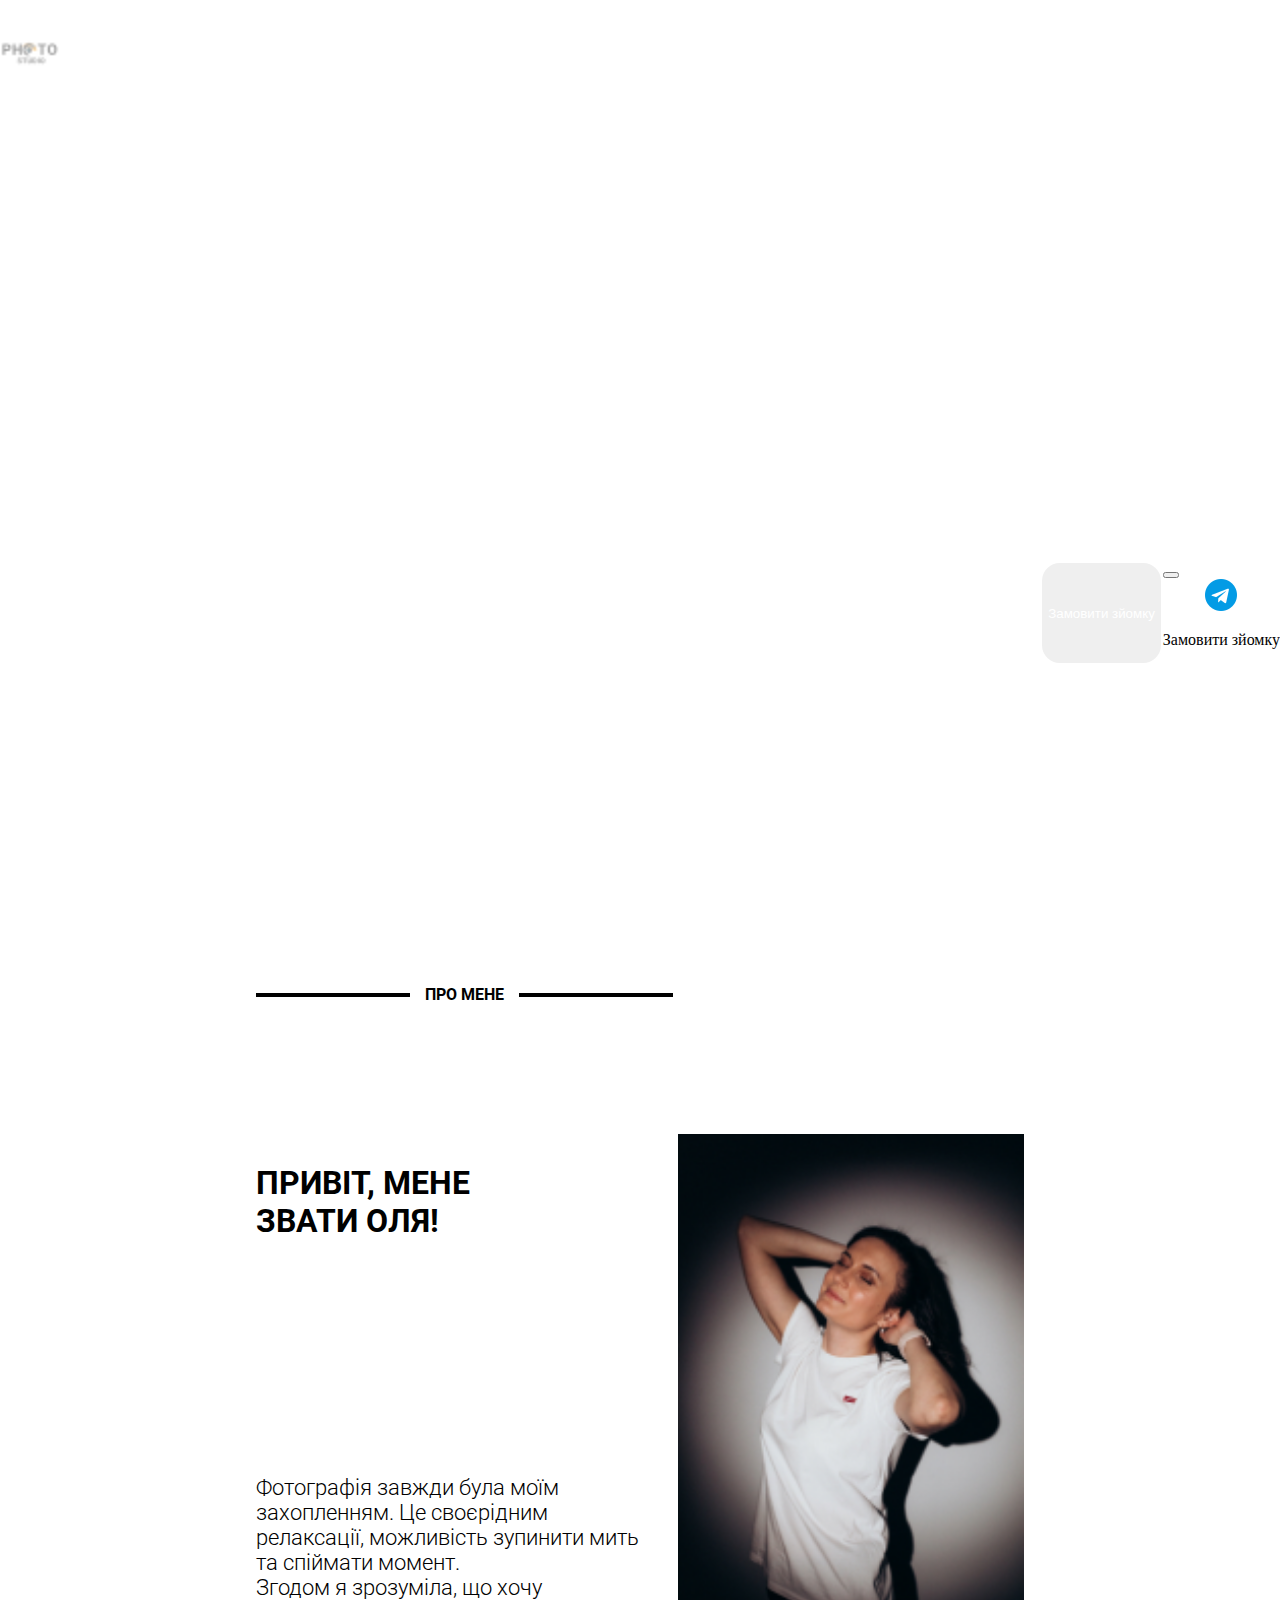
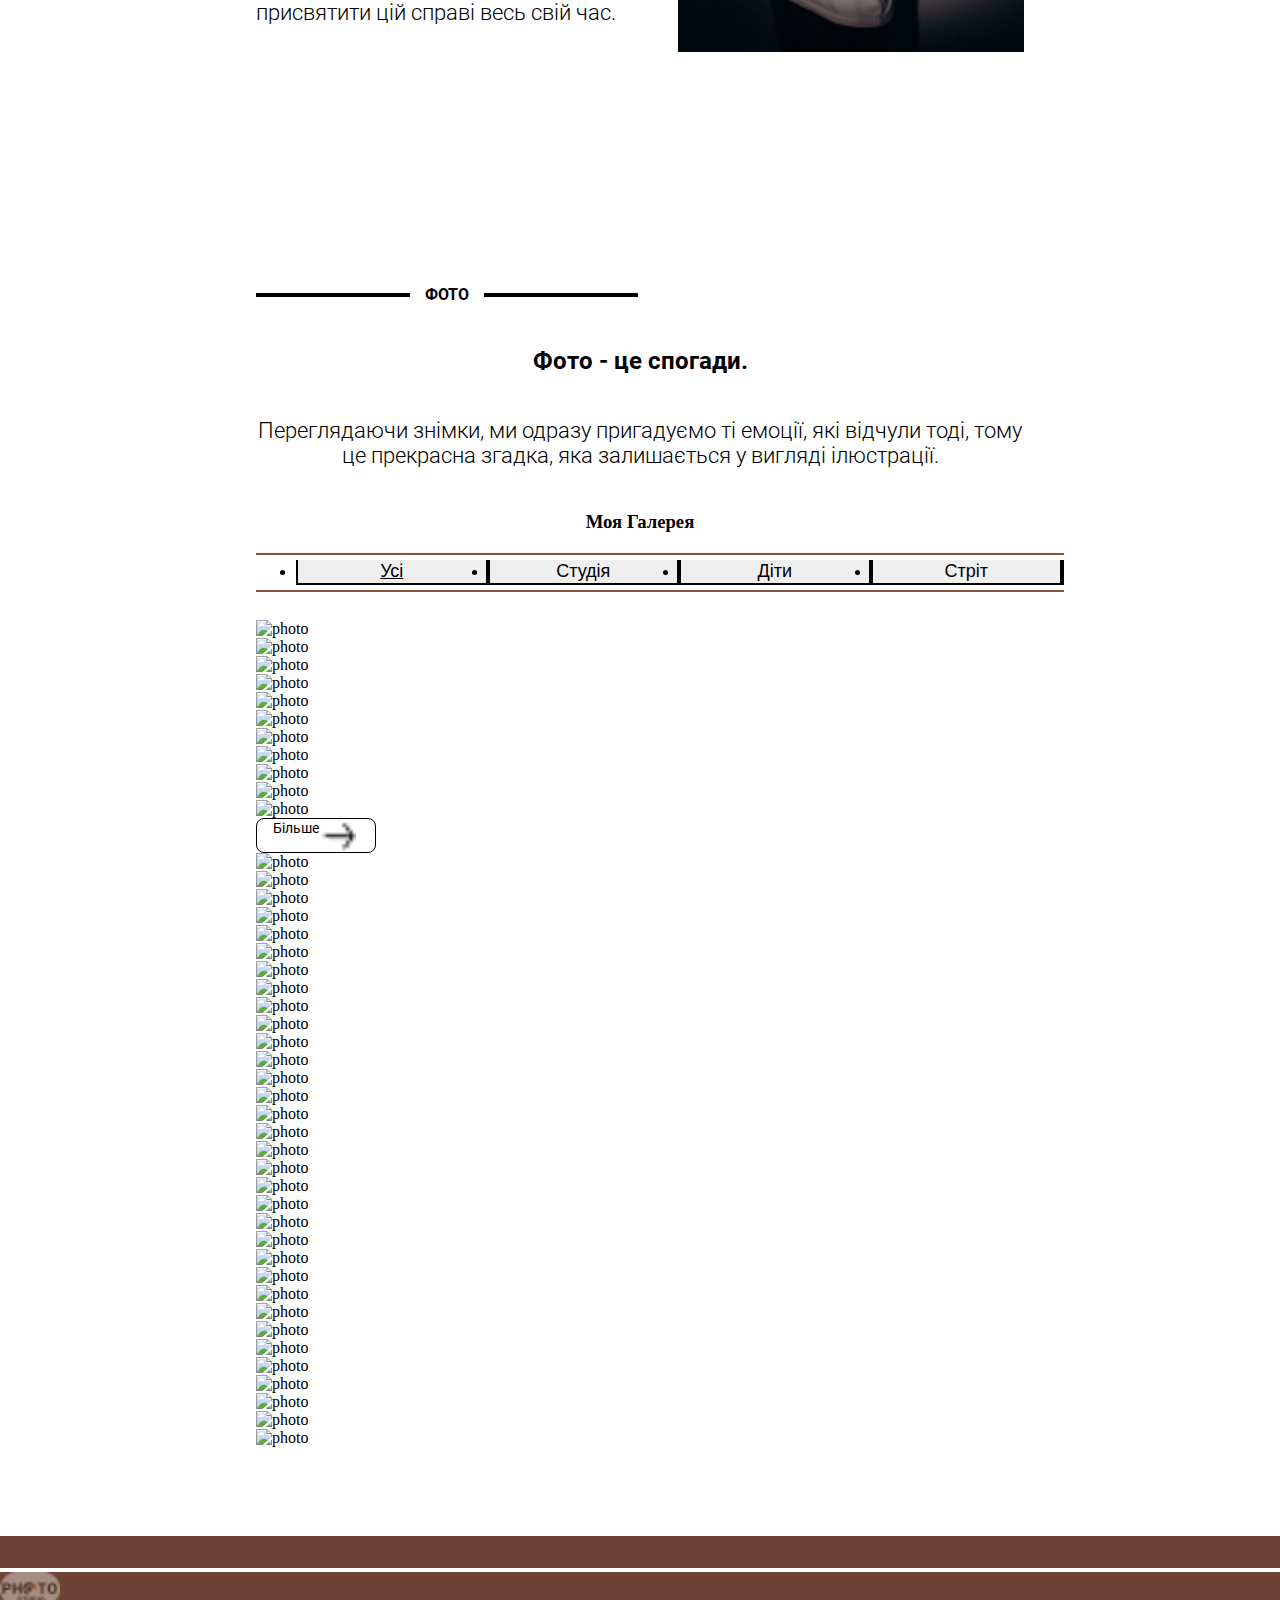
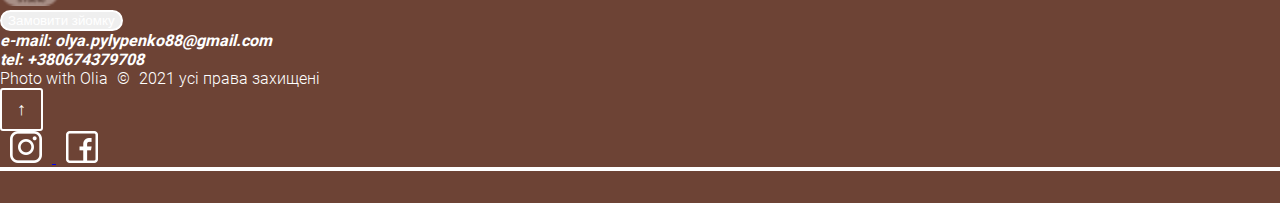
==== commit ebcf74f5: "was added telegram" ====
--- a/index.html
+++ b/index.html
@@ -66,8 +66,8 @@
 						        <button type="button" class="btn-close" data-bs-dismiss="modal" aria-label="Close"></button>
 						      </div>
 						      <div class="modal-body">
-						      	<a href="viber://chat?number=+380674379708">
-						        	<img src="img/viber.png" loading="lazy" alt="viber">
+						      	<a href="tg://resolve?domain=pylypenko_olya">
+						        	<img src="img/telegram.png" loading="lazy" alt="telegram">
 
 						        </a>
 						        <p>Замовити зйомку</p>
@@ -193,30 +193,30 @@
 					  	<div class="container">
 					  		<div class="row">
 					  			<div class="col-md-3">
-					  				<img src="img/gallery/studio/img1.jpg" width="100%" loading="lazy" alt="photo">
-					  			</div>
-					  			<div class="col-md-3">
-					  				<img src="img/gallery/studio/img17.jpg" width="100%" loading="lazy" alt="photo">
-					  			</div>
-
-
-					  			<div class="col-md-3">
-					  				<img src="img/gallery/studio/img18.jpg" width="100%" loading="lazy" alt="photo">
-					  			</div>
-					  			
-					  			<div class="col-md-3">
-					  				<img src="img/gallery/studio/img19.jpg" width="100%" loading="lazy" alt="photo">
+					  				<img src="img/gallery/img1.jpg" width="100%" loading="lazy" alt="photo">
+					  			</div>
+					  			<div class="col-md-3">
+					  				<img src="img/gallery/img17.jpg" width="100%" loading="lazy" alt="photo">
+					  			</div>
+
+
+					  			<div class="col-md-3">
+					  				<img src="img/gallery/img18.jpg" width="100%" loading="lazy" alt="photo">
+					  			</div>
+					  			
+					  			<div class="col-md-3">
+					  				<img src="img/gallery/img19.jpg" width="100%" loading="lazy" alt="photo">
 					  			</div>
 					  		</div>
 					  		<div class="row mt-5">
 					  			<div class="col-md-3">
-					  				<img src="img/gallery/studio/img2.jpg" width="100%" loading="lazy" alt="photo">
-					  			</div>
-					  			<div class="col-md-3">
-					  				<img src="img/gallery/studio/img3.jpg" width="100%"loading="lazy" alt="photo">
-					  			</div>
-					  			<div class="col-md-3">
-					  				<img src="img/gallery/studio/img4.jpg" width="100%" loading="lazy" alt="photo">
+					  				<img src="img/gallery/img2.jpg" width="100%" loading="lazy" alt="photo">
+					  			</div>
+					  			<div class="col-md-3">
+					  				<img src="img/gallery/img3.jpg" width="100%"loading="lazy" alt="photo">
+					  			</div>
+					  			<div class="col-md-3">
+					  				<img src="img/gallery/img4.jpg" width="100%" loading="lazy" alt="photo">
 					  			</div>
 					  			<div class="col-md-3">
 					  				<img src="img/gallery/studio/st3.jpg" width="100%" loading="lazy" alt="photo">
@@ -224,16 +224,16 @@
 					  		</div>
 					  		<div class="row mt-5 mb-5">
 					  			<div class="col-md-3">
-					  				<img src="img/gallery/studio/img6.jpg" width="100%" loading="lazy" alt="photo">
-					  			</div>
-					  			<div class="col-md-3">
-					  				<img src="img/gallery/studio/img7.jpg" width="100%" loading="lazy" alt="photo">
-					  			</div>
-					  			<div class="col-md-3">
-					  				<img src="img/gallery/studio/img8.jpg" width="100%" loading="lazy" alt="photo">
+					  				<img src="img/gallery/img6.jpg" width="100%" loading="lazy" alt="photo">
+					  			</div>
+					  			<div class="col-md-3">
+					  				<img src="img/gallery/img7.jpg" width="100%" loading="lazy" alt="photo">
+					  			</div>
+					  			<div class="col-md-3">
+					  				<img src="img/gallery/img8.jpg" width="100%" loading="lazy" alt="photo">
 					  			</div>
 					  			<div class="col-md-3 d-flex align-items-center justify-content-center">
-					  				<img src="img/gallery/studio/img9.jpg" width="100%" loading="lazy" alt="photo">
+					  				<img src="img/gallery/img9.jpg" width="100%" loading="lazy" alt="photo">
 					  			</div>
 					  		</div>
 					  	</div>
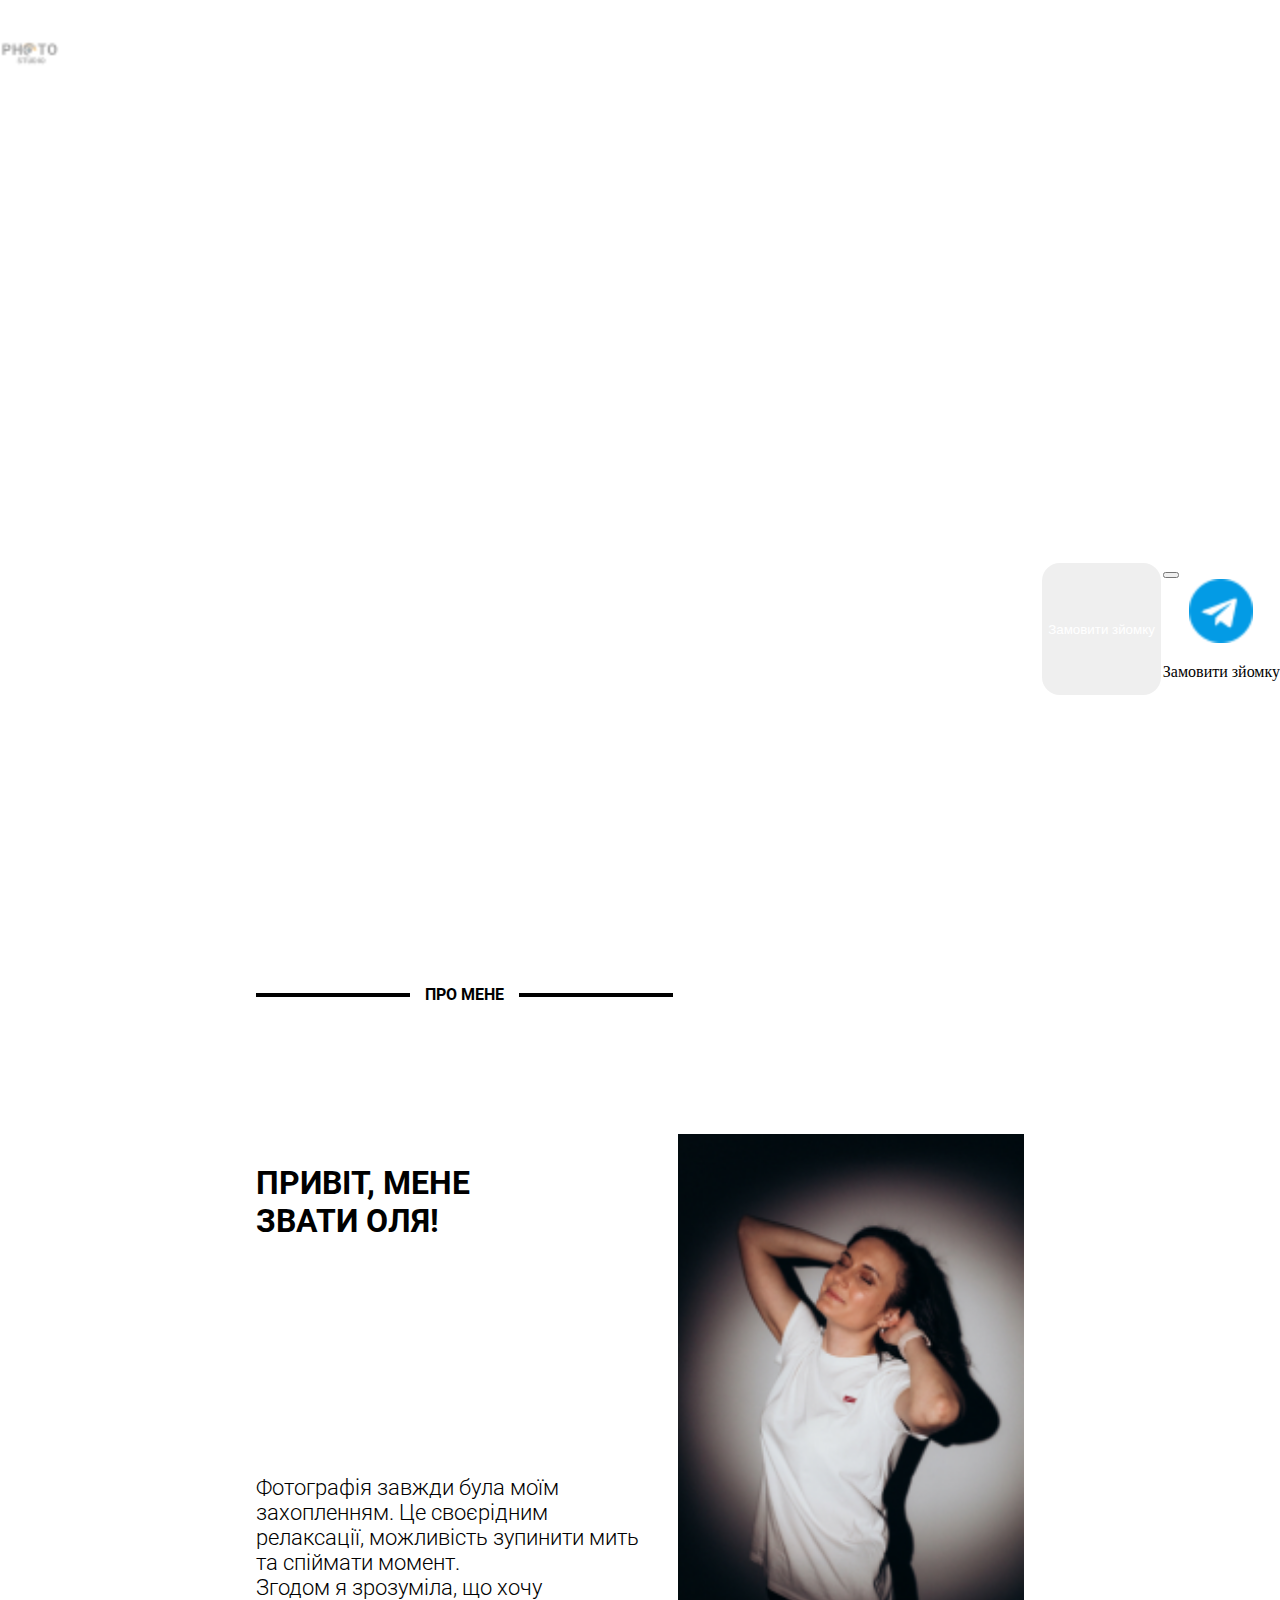
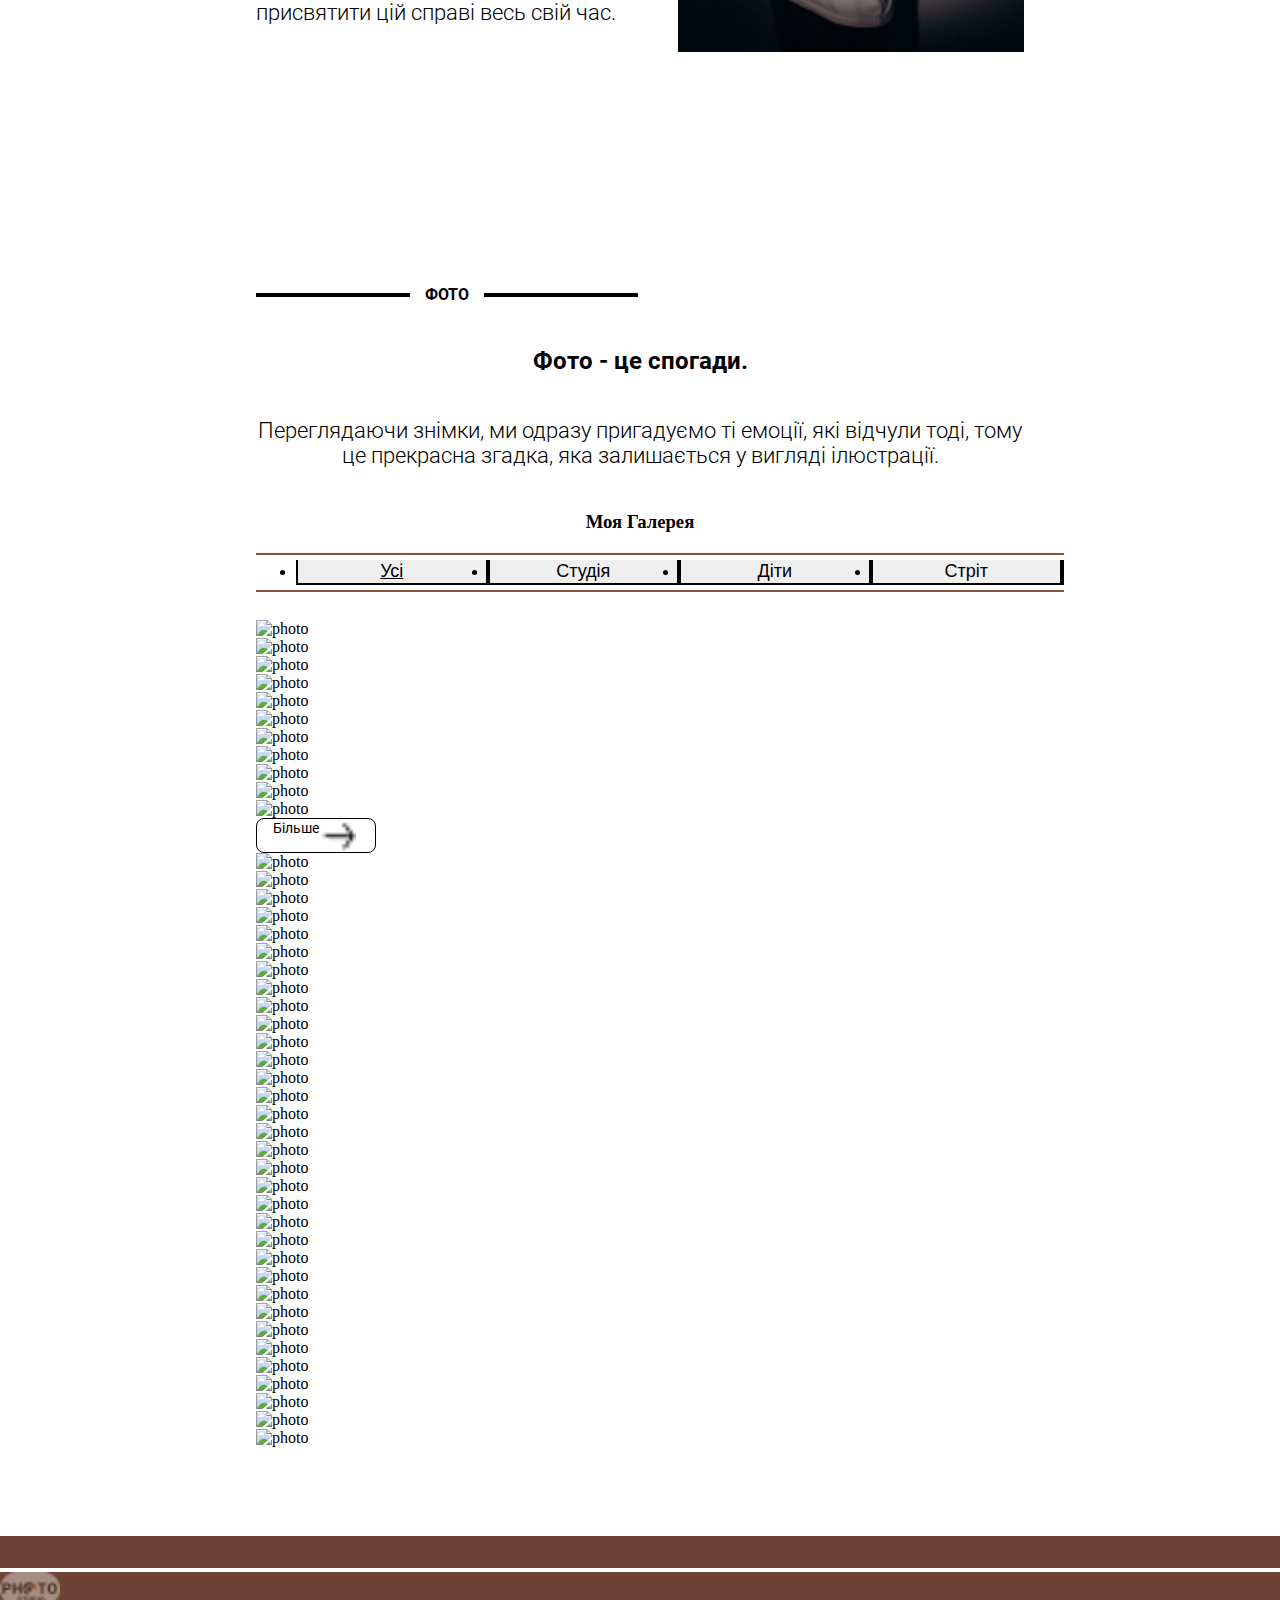
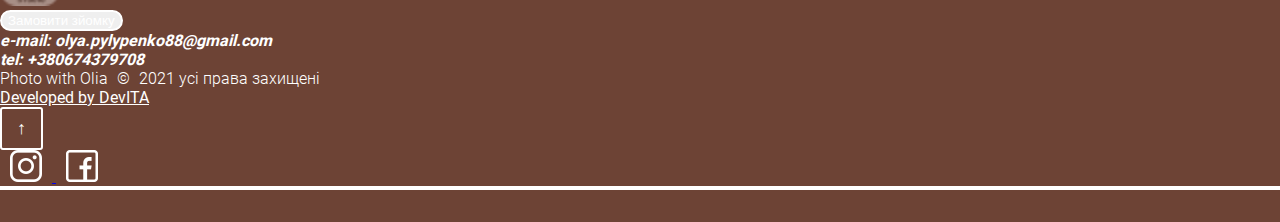
==== commit b1b8a1fd: "was added some text" ====
--- a/index.html
+++ b/index.html
@@ -67,7 +67,7 @@
 						      </div>
 						      <div class="modal-body">
 						      	<a href="tg://resolve?domain=pylypenko_olya">
-						        	<img src="img/telegram.png" loading="lazy" alt="telegram">
+						        	<img src="img/telegram.png" loading="lazy" alt="telegram" width="64" height="64">
 
 						        </a>
 						        <p>Замовити зйомку</p>
@@ -382,10 +382,15 @@
 			</div>
 
 			<div class="row mb-5">
-				<div class="col-md-4 d-flex align-items-center rights">
-					<span>Photo with Olia</span>
-					<span class="copy">&copy;</span>
-					<span> 2021 усі права захищені </span>
+				<div class="col-md-4 d-flex flex-column justyfy-content-center align-items-start rights">
+					<div>
+						<span>Photo with Olia</span>
+						<span class="copy">&copy;</span>
+						<span> 2021 усі права захищені </span>
+					</div>
+					<div class="debeloped">
+						<a href="https://intita.com/" target="_blank" class="developed">Developed by DevITA</a>
+					</div>
 				</div>
 				<div class="col-md-4 d-flex justify-content-center align-items-center">
 					<div class="square">
--- a/css/style.css
+++ b/css/style.css
@@ -398,6 +398,10 @@
 	/*text-decoration: none;*/
 }
 
+.developed {
+	font-family: Roboto;
+	color: #fff;
+}
 
 @media only screen and (min-width: 320px) and (max-width: 475px) {
 	.social-links {
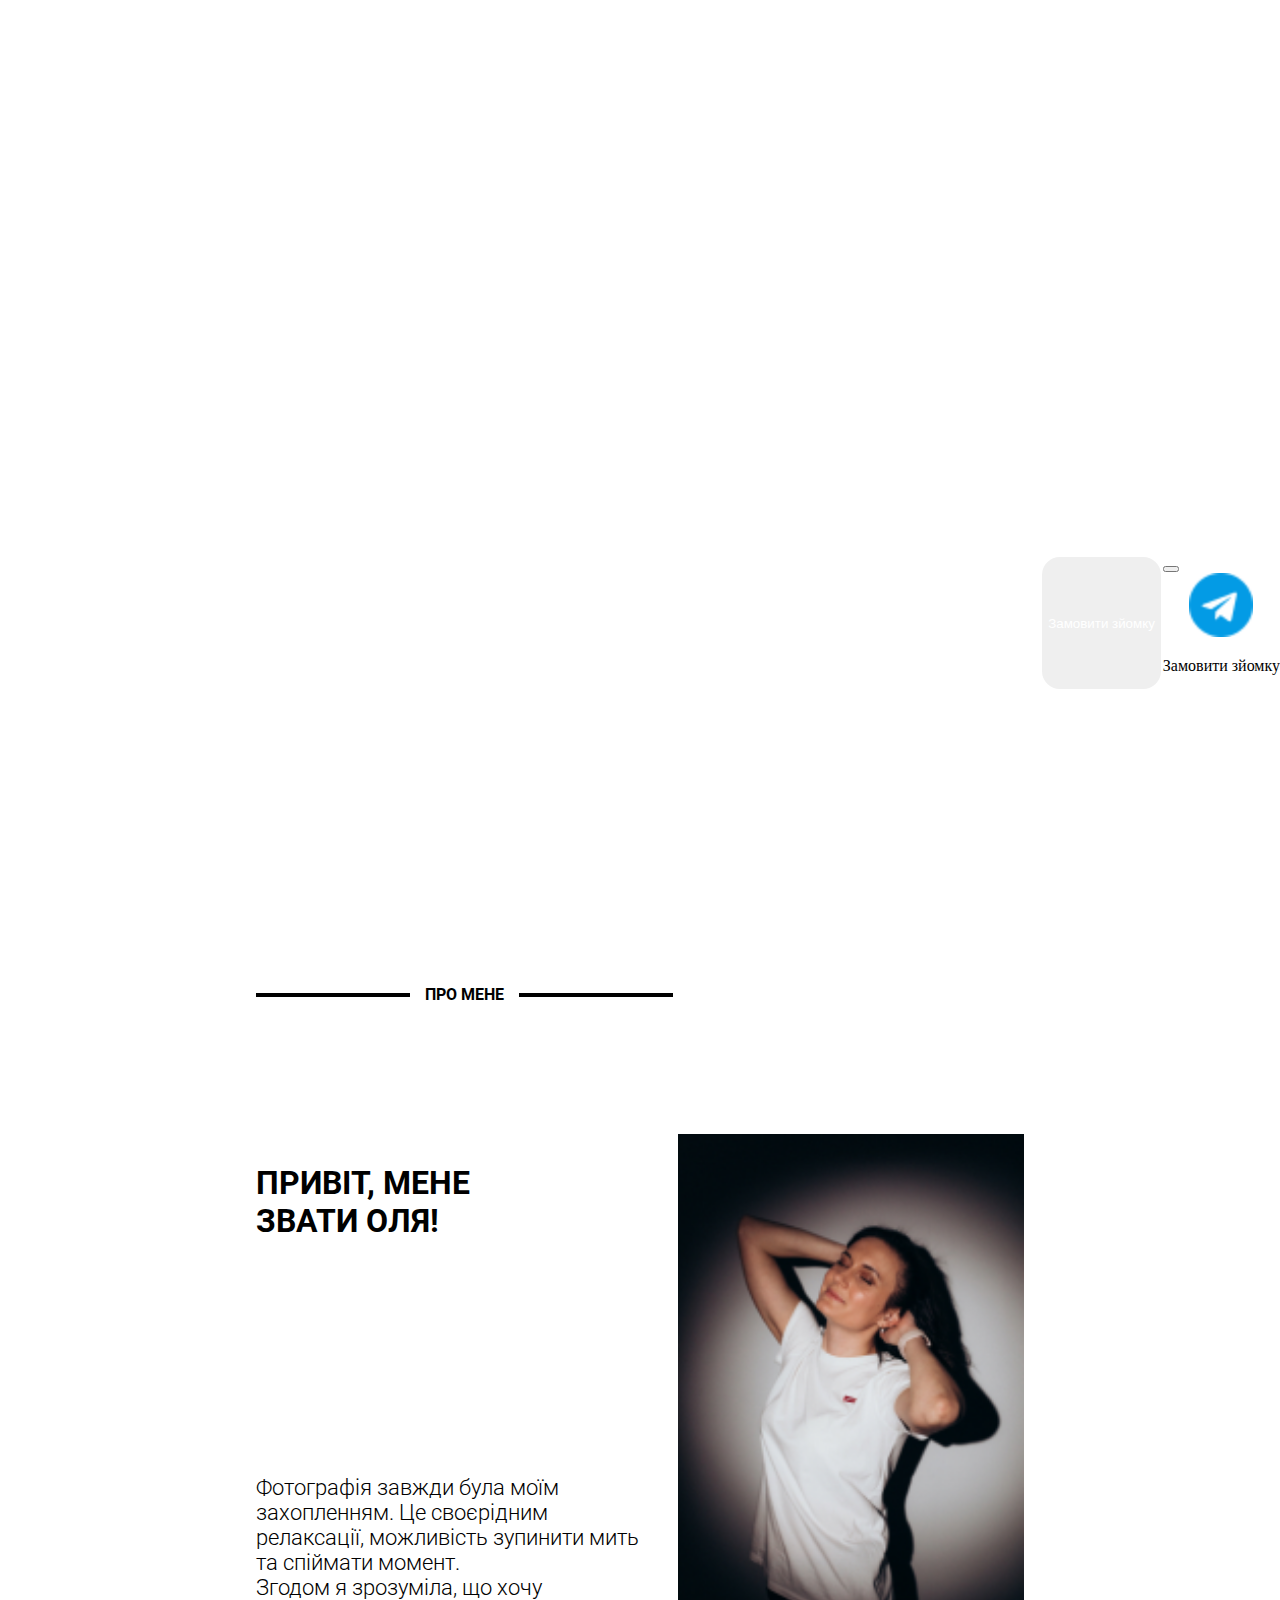
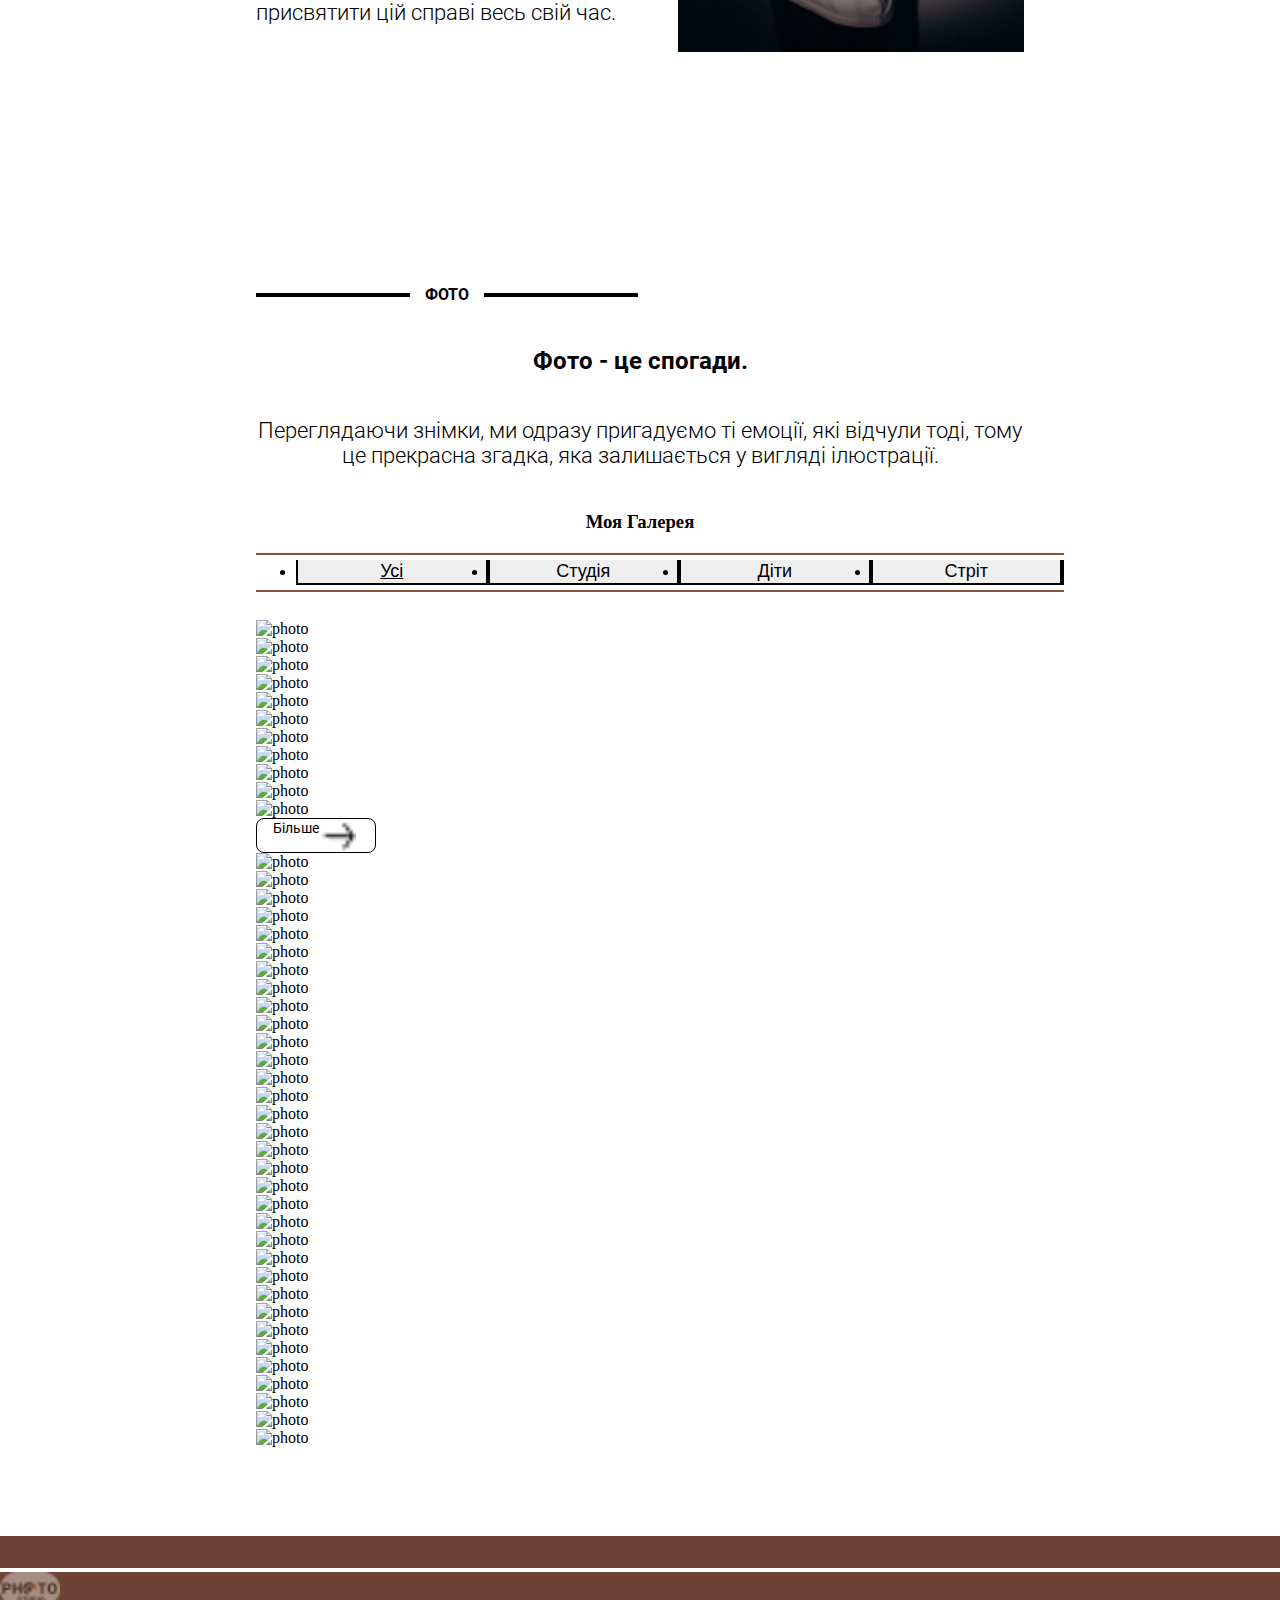
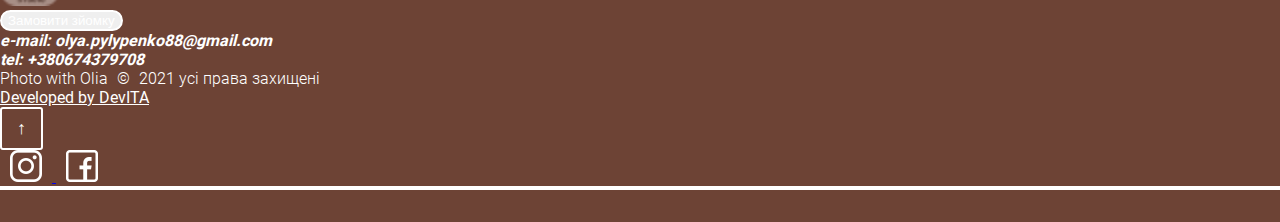
==== commit c52db277: "was deleted logo" ====
--- a/index.html
+++ b/index.html
@@ -21,9 +21,9 @@
 				<div class="col-md-12">
 					<menu>
 						<ul type="none" class="navbar-menu">
-							<li>
+							<!-- <li>
 								<img src="img/logo.png" loading="lazy" width="60" class="loggo">
-							</li>
+							</li> -->
 							<li>
 								<a href="">Головна</a>
 							</li>
